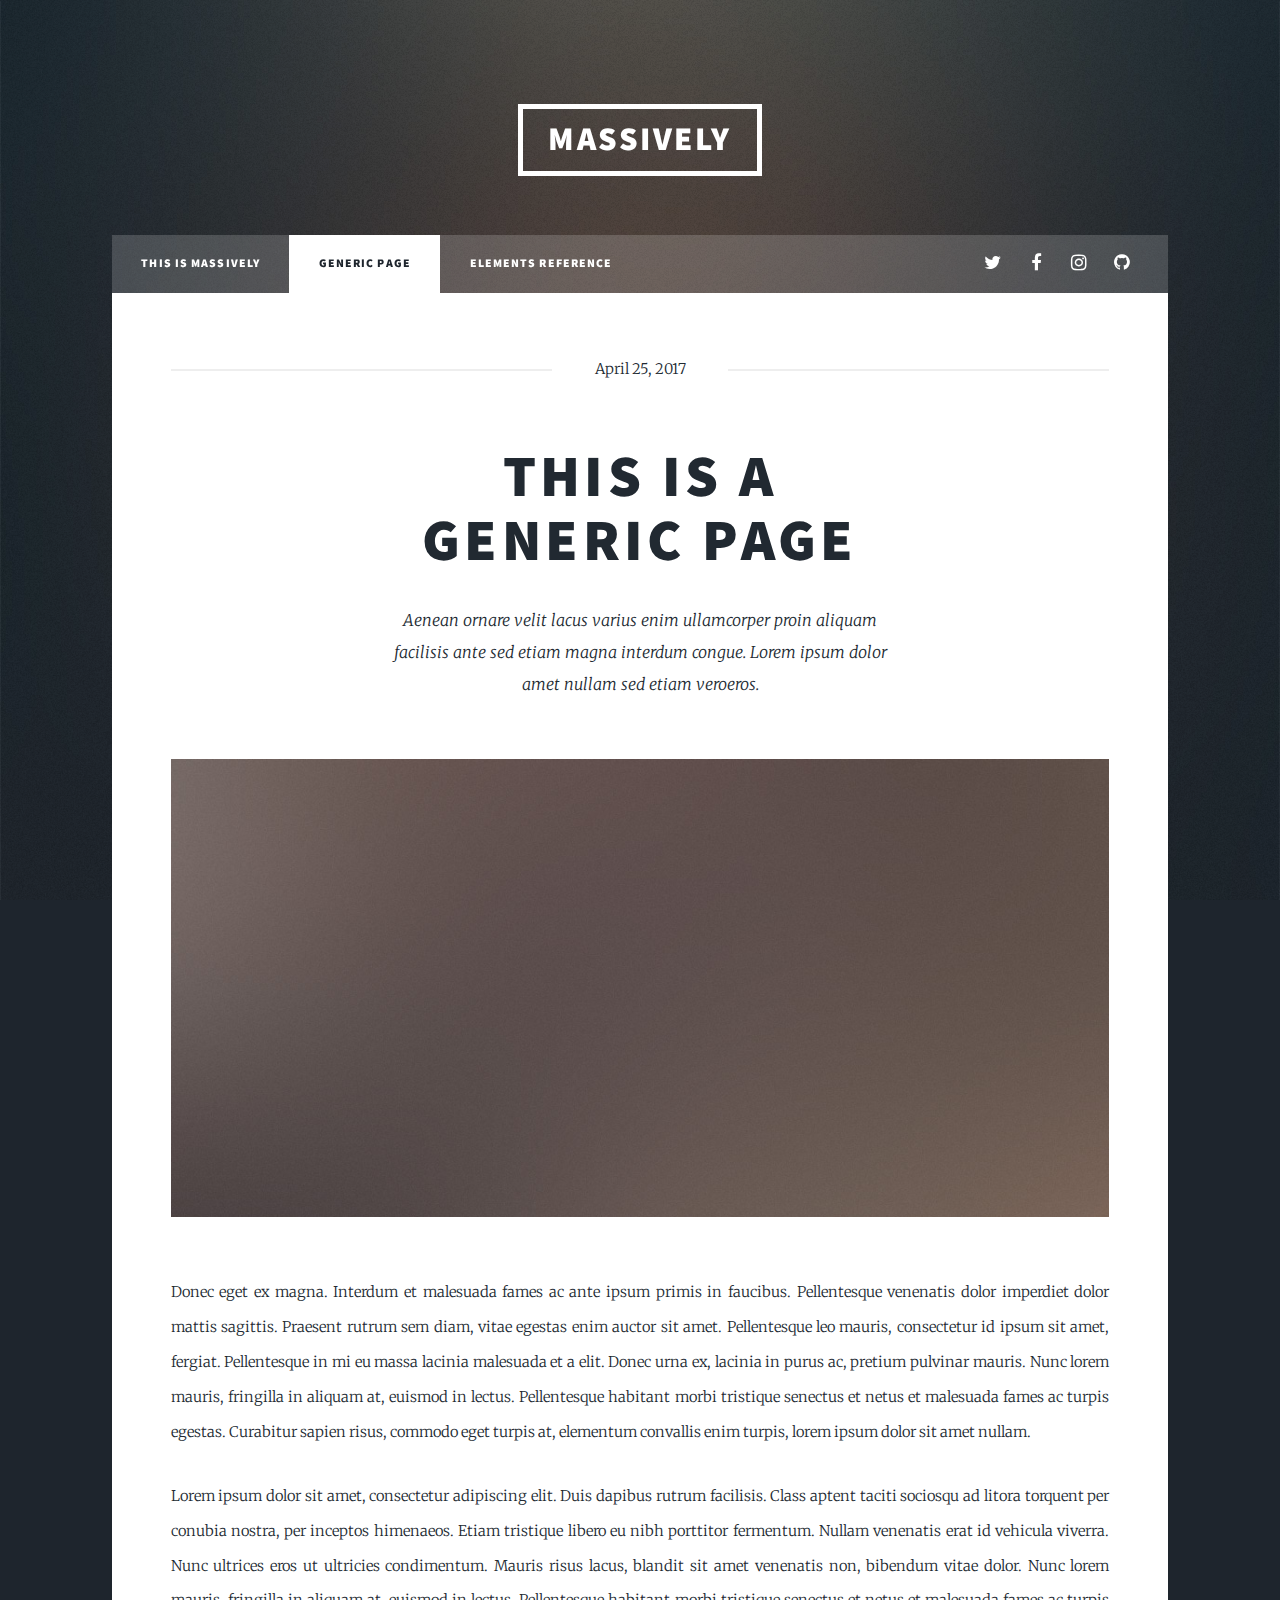
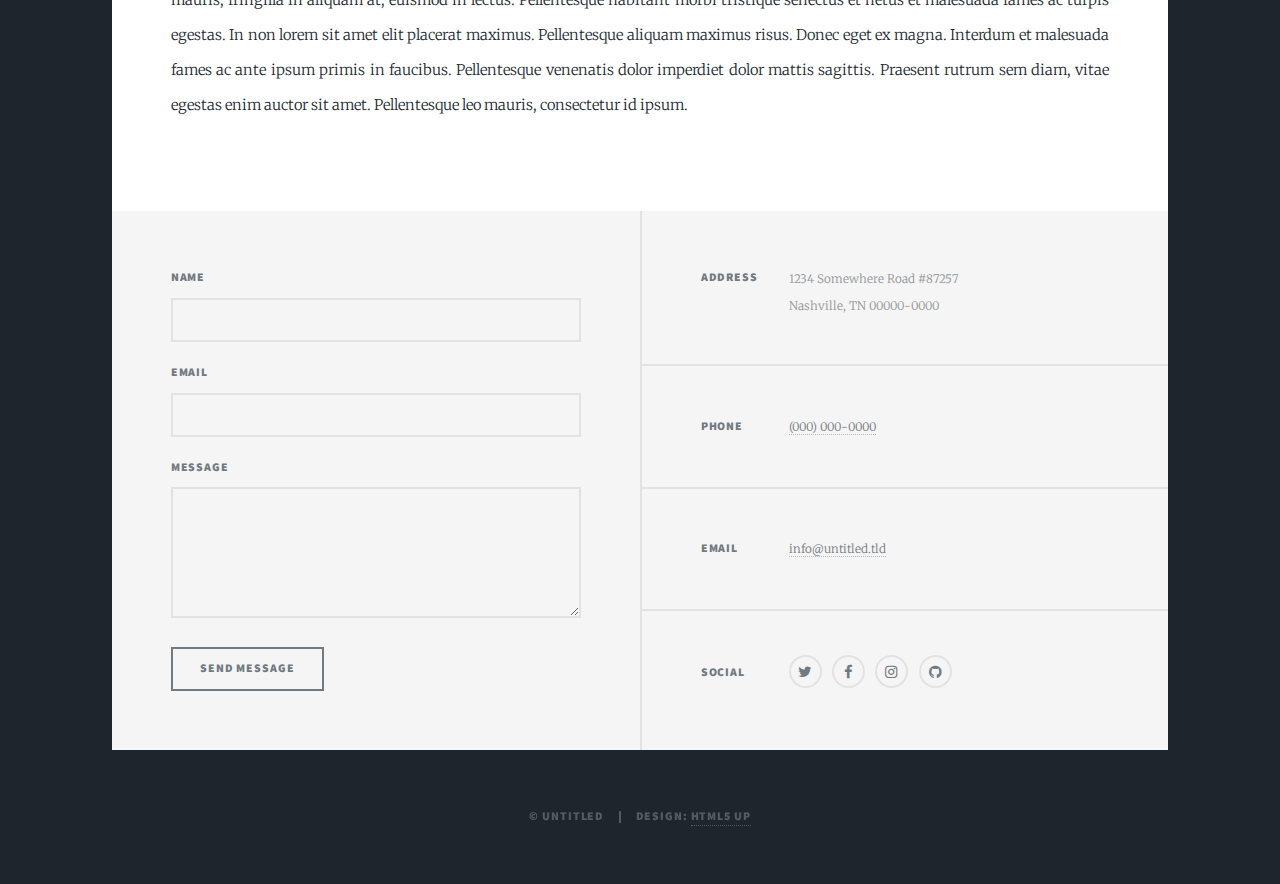
==== generic.html @ 77e79a59 "First download" ====
<!DOCTYPE HTML>
<!--
	Massively by HTML5 UP
	html5up.net | @ajlkn
	Free for personal and commercial use under the CCA 3.0 license (html5up.net/license)
-->
<html>
	<head>
		<title>Generic Page - Massively by HTML5 UP</title>
		<meta charset="utf-8" />
		<meta name="viewport" content="width=device-width, initial-scale=1, user-scalable=no" />
		<link rel="stylesheet" href="assets/css/main.css" />
		<noscript><link rel="stylesheet" href="assets/css/noscript.css" /></noscript>
	</head>
	<body class="is-preload">

		<!-- Wrapper -->
			<div id="wrapper">

				<!-- Header -->
					<header id="header">
						<a href="index.html" class="logo">Massively</a>
					</header>

				<!-- Nav -->
					<nav id="nav">
						<ul class="links">
							<li><a href="index.html">This is Massively</a></li>
							<li class="active"><a href="generic.html">Generic Page</a></li>
							<li><a href="elements.html">Elements Reference</a></li>
						</ul>
						<ul class="icons">
							<li><a href="#" class="icon fa-twitter"><span class="label">Twitter</span></a></li>
							<li><a href="#" class="icon fa-facebook"><span class="label">Facebook</span></a></li>
							<li><a href="#" class="icon fa-instagram"><span class="label">Instagram</span></a></li>
							<li><a href="#" class="icon fa-github"><span class="label">GitHub</span></a></li>
						</ul>
					</nav>

				<!-- Main -->
					<div id="main">

						<!-- Post -->
							<section class="post">
								<header class="major">
									<span class="date">April 25, 2017</span>
									<h1>This is a<br />
									Generic Page</h1>
									<p>Aenean ornare velit lacus varius enim ullamcorper proin aliquam<br />
									facilisis ante sed etiam magna interdum congue. Lorem ipsum dolor<br />
									amet nullam sed etiam veroeros.</p>
								</header>
								<div class="image main"><img src="images/pic01.jpg" alt="" /></div>
								<p>Donec eget ex magna. Interdum et malesuada fames ac ante ipsum primis in faucibus. Pellentesque venenatis dolor imperdiet dolor mattis sagittis. Praesent rutrum sem diam, vitae egestas enim auctor sit amet. Pellentesque leo mauris, consectetur id ipsum sit amet, fergiat. Pellentesque in mi eu massa lacinia malesuada et a elit. Donec urna ex, lacinia in purus ac, pretium pulvinar mauris. Nunc lorem mauris, fringilla in aliquam at, euismod in lectus. Pellentesque habitant morbi tristique senectus et netus et malesuada fames ac turpis egestas. Curabitur sapien risus, commodo eget turpis at, elementum convallis enim turpis, lorem ipsum dolor sit amet nullam.</p>
								<p>Lorem ipsum dolor sit amet, consectetur adipiscing elit. Duis dapibus rutrum facilisis. Class aptent taciti sociosqu ad litora torquent per conubia nostra, per inceptos himenaeos. Etiam tristique libero eu nibh porttitor fermentum. Nullam venenatis erat id vehicula viverra. Nunc ultrices eros ut ultricies condimentum. Mauris risus lacus, blandit sit amet venenatis non, bibendum vitae dolor. Nunc lorem mauris, fringilla in aliquam at, euismod in lectus. Pellentesque habitant morbi tristique senectus et netus et malesuada fames ac turpis egestas. In non lorem sit amet elit placerat maximus. Pellentesque aliquam maximus risus. Donec eget ex magna. Interdum et malesuada fames ac ante ipsum primis in faucibus. Pellentesque venenatis dolor imperdiet dolor mattis sagittis. Praesent rutrum sem diam, vitae egestas enim auctor sit amet. Pellentesque leo mauris, consectetur id ipsum.</p>
							</section>

					</div>

				<!-- Footer -->
					<footer id="footer">
						<section>
							<form method="post" action="#">
								<div class="fields">
									<div class="field">
										<label for="name">Name</label>
										<input type="text" name="name" id="name" />
									</div>
									<div class="field">
										<label for="email">Email</label>
										<input type="text" name="email" id="email" />
									</div>
									<div class="field">
										<label for="message">Message</label>
										<textarea name="message" id="message" rows="3"></textarea>
									</div>
								</div>
								<ul class="actions">
									<li><input type="submit" value="Send Message" /></li>
								</ul>
							</form>
						</section>
						<section class="split contact">
							<section class="alt">
								<h3>Address</h3>
								<p>1234 Somewhere Road #87257<br />
								Nashville, TN 00000-0000</p>
							</section>
							<section>
								<h3>Phone</h3>
								<p><a href="#">(000) 000-0000</a></p>
							</section>
							<section>
								<h3>Email</h3>
								<p><a href="#">info@untitled.tld</a></p>
							</section>
							<section>
								<h3>Social</h3>
								<ul class="icons alt">
									<li><a href="#" class="icon alt fa-twitter"><span class="label">Twitter</span></a></li>
									<li><a href="#" class="icon alt fa-facebook"><span class="label">Facebook</span></a></li>
									<li><a href="#" class="icon alt fa-instagram"><span class="label">Instagram</span></a></li>
									<li><a href="#" class="icon alt fa-github"><span class="label">GitHub</span></a></li>
								</ul>
							</section>
						</section>
					</footer>

				<!-- Copyright -->
					<div id="copyright">
						<ul><li>&copy; Untitled</li><li>Design: <a href="https://html5up.net">HTML5 UP</a></li></ul>
					</div>

			</div>

		<!-- Scripts -->
			<script src="assets/js/jquery.min.js"></script>
			<script src="assets/js/jquery.scrollex.min.js"></script>
			<script src="assets/js/jquery.scrolly.min.js"></script>
			<script src="assets/js/browser.min.js"></script>
			<script src="assets/js/breakpoints.min.js"></script>
			<script src="assets/js/util.js"></script>
			<script src="assets/js/main.js"></script>

	</body>
</html>
---- assets/css/main.css ----
@import url(font-awesome.min.css);
@import url("https://fonts.googleapis.com/css?family=Merriweather:300,700,300italic,700italic|Source+Sans+Pro:900");

/*
	Massively by HTML5 UP
	html5up.net | @ajlkn
	Free for personal and commercial use under the CCA 3.0 license (html5up.net/license)
*/

html, body, div, span, applet, object,
iframe, h1, h2, h3, h4, h5, h6, p, blockquote,
pre, a, abbr, acronym, address, big, cite,
code, del, dfn, em, img, ins, kbd, q, s, samp,
small, strike, strong, sub, sup, tt, var, b,
u, i, center, dl, dt, dd, ol, ul, li, fieldset,
form, label, legend, table, caption, tbody,
tfoot, thead, tr, th, td, article, aside,
canvas, details, embed, figure, figcaption,
footer, header, hgroup, menu, nav, output, ruby,
section, summary, time, mark, audio, video {
	margin: 0;
	padding: 0;
	border: 0;
	font-size: 100%;
	font: inherit;
	vertical-align: baseline;}

article, aside, details, figcaption, figure,
footer, header, hgroup, menu, nav, section {
	display: block;}

body {
	line-height: 1;
}

ol, ul {
	list-style: none;
}

blockquote, q {
	quotes: none;
}

	blockquote:before, blockquote:after, q:before, q:after {
		content: '';
		content: none;
	}

table {
	border-collapse: collapse;
	border-spacing: 0;
}

body {
	-webkit-text-size-adjust: none;
}

mark {
	background-color: transparent;
	color: inherit;
}

input::-moz-focus-inner {
	border: 0;
	padding: 0;
}

input, select, textarea {
	-moz-appearance: none;
	-webkit-appearance: none;
	-ms-appearance: none;
	appearance: none;
}

/* Basic */

	@-ms-viewport {
		width: device-width;
	}

	body {
		-ms-overflow-style: scrollbar;
	}

	@media screen and (max-width: 480px) {

		html, body {
			min-width: 320px;
		}

	}

	html {
		box-sizing: border-box;
	}

	*, *:before, *:after {
		box-sizing: inherit;
	}

	body {
		background-color: #1e252d;
	}

		body.is-preload *, body.is-preload *:before, body.is-preload *:after {
			-moz-animation: none !important;
			-webkit-animation: none !important;
			-ms-animation: none !important;
			animation: none !important;
			-moz-transition: none !important;
			-webkit-transition: none !important;
			-ms-transition: none !important;
			transition: none !important;
		}

/* Type */

	html {
		font-size: 16pt;
	}

		@media screen and (max-width: 1680px) {

			html {
				font-size: 12pt;
			}

		}

		@media screen and (max-width: 1280px) {

			html {
				font-size: 11pt;
			}

		}

		@media screen and (max-width: 360px) {

			html {
				font-size: 10pt;
			}

		}

	body {
		color: #212931;
	}

	body, input, select, textarea {
		font-family: "Merriweather", Georgia, serif;
		font-weight: 300;
		font-size: 1rem;
		line-height: 2.375;
	}

	a {
		-moz-transition: color 0.2s ease-in-out, background-color 0.2s ease-in-out, border-color 0.2s ease-in-out, box-shadow 0.2s ease-in-out;
		-webkit-transition: color 0.2s ease-in-out, background-color 0.2s ease-in-out, border-color 0.2s ease-in-out, box-shadow 0.2s ease-in-out;
		-ms-transition: color 0.2s ease-in-out, background-color 0.2s ease-in-out, border-color 0.2s ease-in-out, box-shadow 0.2s ease-in-out;
		transition: color 0.2s ease-in-out, background-color 0.2s ease-in-out, border-color 0.2s ease-in-out, box-shadow 0.2s ease-in-out;
		border-bottom: dotted 1px;
		text-decoration: none;
	}

		a:hover {
			border-bottom-color: transparent;
		}

	strong, b {
		font-weight: 600;
	}

	em, i {
		font-style: italic;
	}

	p {
		text-align: justify;
		margin: 0 0 2rem 0;
	}

	h1, h2, h3, h4, h5, h6 {
		font-family: "Source Sans Pro", Helvetica, sans-serif;
		font-weight: 900;
		line-height: 1.5;
		letter-spacing: 0.075em;
		text-transform: uppercase;
		margin: 0 0 1rem 0;
	}

		h1 a, h2 a, h3 a, h4 a, h5 a, h6 a {
			border-bottom: 0;
			color: inherit;
			text-decoration: none;
		}

	h1 {
		font-size: 4rem;
		line-height: 1.1;
		margin: 0 0 2rem 0;
	}

	h2 {
		font-size: 1.75rem;
		line-height: 1.3;
		margin: 0 0 1.5rem 0;
	}

	h3 {
		font-size: 1.25rem;
		margin: 0 0 1.5rem 0;
	}

	h4 {
		font-size: 1rem;
	}

	h5 {
		font-size: 0.9rem;
	}

	h6 {
		font-size: 0.8rem;
	}

	sub {
		font-size: 0.8rem;
		position: relative;
		top: 0.5rem;
	}

	sup {
		font-size: 0.8rem;
		position: relative;
		top: -0.5rem;
	}

	blockquote {
		border-left: solid 4px;
		font-style: italic;
		margin: 0 0 2rem 0;
		padding: 0.5rem 0 0.5rem 2rem;
	}

	code {
		border: solid 2px;
		font-family: "Courier New", monospace;
		font-size: 0.9rem;
		margin: 0 0.25rem;
		padding: 0.25rem 0.65rem;
	}

	pre {
		-webkit-overflow-scrolling: touch;
		font-family: "Courier New", monospace;
		font-size: 0.9rem;
		margin: 0 0 2rem 0;
	}

		pre code {
			display: block;
			line-height: 1.75;
			padding: 1rem 1.5rem;
			overflow-x: auto;
		}

	hr {
		border: 0;
		border-bottom: solid 2px;
		margin: 3rem 0;
	}

		hr.major {
			margin: 5rem 0;
		}

	.align-left {
		text-align: left;
	}

	.align-center {
		text-align: center;
	}

	.align-right {
		text-align: right;
	}

	input, select, textarea {
		color: #212931;
	}

	a {
		color: #212931;
		border-bottom-color: rgba(33, 41, 49, 0.5);
	}

		a:hover {
			border-bottom-color: transparent;
			color: #18bfef !important;
		}

	strong, b {
		color: #212931;
	}

	h1, h2, h3, h4, h5, h6 {
		color: #212931;
	}

	blockquote {
		border-left-color: #eeeeee;
	}

	code {
		background: rgba(220, 220, 220, 0.25);
		border-color: #eeeeee;
	}

	hr {
		border-bottom-color: #eeeeee;
	}

/* Row */

	.row {
		display: flex;
		flex-wrap: wrap;
		box-sizing: border-box;
		align-items: stretch;
	}

		.row > * {
			box-sizing: border-box;
		}

		.row.gtr-uniform > * > :last-child {
			margin-bottom: 0;
		}

		.row.aln-left {
			justify-content: flex-start;
		}

		.row.aln-center {
			justify-content: center;
		}

		.row.aln-right {
			justify-content: flex-end;
		}

		.row.aln-top {
			align-items: flex-start;
		}

		.row.aln-middle {
			align-items: center;
		}

		.row.aln-bottom {
			align-items: flex-end;
		}

		.row > .imp {
			order: -1;
		}

		.row > .col-1 {
			width: 8.3333333333%;
		}

		.row > .off-1 {
			margin-left: 8.3333333333%;
		}

		.row > .col-2 {
			width: 16.6666666667%;
		}

		.row > .off-2 {
			margin-left: 16.6666666667%;
		}

		.row > .col-3 {
			width: 25%;
		}

		.row > .off-3 {
			margin-left: 25%;
		}

		.row > .col-4 {
			width: 33.3333333333%;
		}

		.row > .off-4 {
			margin-left: 33.3333333333%;
		}

		.row > .col-5 {
			width: 41.6666666667%;
		}

		.row > .off-5 {
			margin-left: 41.6666666667%;
		}

		.row > .col-6 {
			width: 50%;
		}

		.row > .off-6 {
			margin-left: 50%;
		}

		.row > .col-7 {
			width: 58.3333333333%;
		}

		.row > .off-7 {
			margin-left: 58.3333333333%;
		}

		.row > .col-8 {
			width: 66.6666666667%;
		}

		.row > .off-8 {
			margin-left: 66.6666666667%;
		}

		.row > .col-9 {
			width: 75%;
		}

		.row > .off-9 {
			margin-left: 75%;
		}

		.row > .col-10 {
			width: 83.3333333333%;
		}

		.row > .off-10 {
			margin-left: 83.3333333333%;
		}

		.row > .col-11 {
			width: 91.6666666667%;
		}

		.row > .off-11 {
			margin-left: 91.6666666667%;
		}

		.row > .col-12 {
			width: 100%;
		}

		.row > .off-12 {
			margin-left: 100%;
		}

		.row.gtr-0 {
			margin-top: 0;
			margin-left: 0rem;
		}

			.row.gtr-0 > * {
				padding: 0 0 0 0rem;
			}

			.row.gtr-0.gtr-uniform {
				margin-top: 0rem;
			}

				.row.gtr-0.gtr-uniform > * {
					padding-top: 0rem;
				}

		.row.gtr-25 {
			margin-top: 0;
			margin-left: -0.375rem;
		}

			.row.gtr-25 > * {
				padding: 0 0 0 0.375rem;
			}

			.row.gtr-25.gtr-uniform {
				margin-top: -0.375rem;
			}

				.row.gtr-25.gtr-uniform > * {
					padding-top: 0.375rem;
				}

		.row.gtr-50 {
			margin-top: 0;
			margin-left: -0.75rem;
		}

			.row.gtr-50 > * {
				padding: 0 0 0 0.75rem;
			}

			.row.gtr-50.gtr-uniform {
				margin-top: -0.75rem;
			}

				.row.gtr-50.gtr-uniform > * {
					padding-top: 0.75rem;
				}

		.row {
			margin-top: 0;
			margin-left: -1.5rem;
		}

			.row > * {
				padding: 0 0 0 1.5rem;
			}

			.row.gtr-uniform {
				margin-top: -1.5rem;
			}

				.row.gtr-uniform > * {
					padding-top: 1.5rem;
				}

		.row.gtr-150 {
			margin-top: 0;
			margin-left: -2.25rem;
		}

			.row.gtr-150 > * {
				padding: 0 0 0 2.25rem;
			}

			.row.gtr-150.gtr-uniform {
				margin-top: -2.25rem;
			}

				.row.gtr-150.gtr-uniform > * {
					padding-top: 2.25rem;
				}

		.row.gtr-200 {
			margin-top: 0;
			margin-left: -3rem;
		}

			.row.gtr-200 > * {
				padding: 0 0 0 3rem;
			}

			.row.gtr-200.gtr-uniform {
				margin-top: -3rem;
			}

				.row.gtr-200.gtr-uniform > * {
					padding-top: 3rem;
				}

		@media screen and (max-width: 1680px) {

			.row {
				display: flex;
				flex-wrap: wrap;
				box-sizing: border-box;
				align-items: stretch;
			}

				.row > * {
					box-sizing: border-box;
				}

				.row.gtr-uniform > * > :last-child {
					margin-bottom: 0;
				}

				.row.aln-left {
					justify-content: flex-start;
				}

				.row.aln-center {
					justify-content: center;
				}

				.row.aln-right {
					justify-content: flex-end;
				}

				.row.aln-top {
					align-items: flex-start;
				}

				.row.aln-middle {
					align-items: center;
				}

				.row.aln-bottom {
					align-items: flex-end;
				}

				.row > .imp-xlarge {
					order: -1;
				}

				.row > .col-1-xlarge {
					width: 8.3333333333%;
				}

				.row > .off-1-xlarge {
					margin-left: 8.3333333333%;
				}

				.row > .col-2-xlarge {
					width: 16.6666666667%;
				}

				.row > .off-2-xlarge {
					margin-left: 16.6666666667%;
				}

				.row > .col-3-xlarge {
					width: 25%;
				}

				.row > .off-3-xlarge {
					margin-left: 25%;
				}

				.row > .col-4-xlarge {
					width: 33.3333333333%;
				}

				.row > .off-4-xlarge {
					margin-left: 33.3333333333%;
				}

				.row > .col-5-xlarge {
					width: 41.6666666667%;
				}

				.row > .off-5-xlarge {
					margin-left: 41.6666666667%;
				}

				.row > .col-6-xlarge {
					width: 50%;
				}

				.row > .off-6-xlarge {
					margin-left: 50%;
				}

				.row > .col-7-xlarge {
					width: 58.3333333333%;
				}

				.row > .off-7-xlarge {
					margin-left: 58.3333333333%;
				}

				.row > .col-8-xlarge {
					width: 66.6666666667%;
				}

				.row > .off-8-xlarge {
					margin-left: 66.6666666667%;
				}

				.row > .col-9-xlarge {
					width: 75%;
				}

				.row > .off-9-xlarge {
					margin-left: 75%;
				}

				.row > .col-10-xlarge {
					width: 83.3333333333%;
				}

				.row > .off-10-xlarge {
					margin-left: 83.3333333333%;
				}

				.row > .col-11-xlarge {
					width: 91.6666666667%;
				}

				.row > .off-11-xlarge {
					margin-left: 91.6666666667%;
				}

				.row > .col-12-xlarge {
					width: 100%;
				}

				.row > .off-12-xlarge {
					margin-left: 100%;
				}

				.row.gtr-0 {
					margin-top: 0;
					margin-left: 0rem;
				}

					.row.gtr-0 > * {
						padding: 0 0 0 0rem;
					}

					.row.gtr-0.gtr-uniform {
						margin-top: 0rem;
					}

						.row.gtr-0.gtr-uniform > * {
							padding-top: 0rem;
						}

				.row.gtr-25 {
					margin-top: 0;
					margin-left: -0.375rem;
				}

					.row.gtr-25 > * {
						padding: 0 0 0 0.375rem;
					}

					.row.gtr-25.gtr-uniform {
						margin-top: -0.375rem;
					}

						.row.gtr-25.gtr-uniform > * {
							padding-top: 0.375rem;
						}

				.row.gtr-50 {
					margin-top: 0;
					margin-left: -0.75rem;
				}

					.row.gtr-50 > * {
						padding: 0 0 0 0.75rem;
					}

					.row.gtr-50.gtr-uniform {
						margin-top: -0.75rem;
					}

						.row.gtr-50.gtr-uniform > * {
							padding-top: 0.75rem;
						}

				.row {
					margin-top: 0;
					margin-left: -1.5rem;
				}

					.row > * {
						padding: 0 0 0 1.5rem;
					}

					.row.gtr-uniform {
						margin-top: -1.5rem;
					}

						.row.gtr-uniform > * {
							padding-top: 1.5rem;
						}

				.row.gtr-150 {
					margin-top: 0;
					margin-left: -2.25rem;
				}

					.row.gtr-150 > * {
						padding: 0 0 0 2.25rem;
					}

					.row.gtr-150.gtr-uniform {
						margin-top: -2.25rem;
					}

						.row.gtr-150.gtr-uniform > * {
							padding-top: 2.25rem;
						}

				.row.gtr-200 {
					margin-top: 0;
					margin-left: -3rem;
				}

					.row.gtr-200 > * {
						padding: 0 0 0 3rem;
					}

					.row.gtr-200.gtr-uniform {
						margin-top: -3rem;
					}

						.row.gtr-200.gtr-uniform > * {
							padding-top: 3rem;
						}

		}

		@media screen and (max-width: 1280px) {

			.row {
				display: flex;
				flex-wrap: wrap;
				box-sizing: border-box;
				align-items: stretch;
			}

				.row > * {
					box-sizing: border-box;
				}

				.row.gtr-uniform > * > :last-child {
					margin-bottom: 0;
				}

				.row.aln-left {
					justify-content: flex-start;
				}

				.row.aln-center {
					justify-content: center;
				}

				.row.aln-right {
					justify-content: flex-end;
				}

				.row.aln-top {
					align-items: flex-start;
				}

				.row.aln-middle {
					align-items: center;
				}

				.row.aln-bottom {
					align-items: flex-end;
				}

				.row > .imp-large {
					order: -1;
				}

				.row > .col-1-large {
					width: 8.3333333333%;
				}

				.row > .off-1-large {
					margin-left: 8.3333333333%;
				}

				.row > .col-2-large {
					width: 16.6666666667%;
				}

				.row > .off-2-large {
					margin-left: 16.6666666667%;
				}

				.row > .col-3-large {
					width: 25%;
				}

				.row > .off-3-large {
					margin-left: 25%;
				}

				.row > .col-4-large {
					width: 33.3333333333%;
				}

				.row > .off-4-large {
					margin-left: 33.3333333333%;
				}

				.row > .col-5-large {
					width: 41.6666666667%;
				}

				.row > .off-5-large {
					margin-left: 41.6666666667%;
				}

				.row > .col-6-large {
					width: 50%;
				}

				.row > .off-6-large {
					margin-left: 50%;
				}

				.row > .col-7-large {
					width: 58.3333333333%;
				}

				.row > .off-7-large {
					margin-left: 58.3333333333%;
				}

				.row > .col-8-large {
					width: 66.6666666667%;
				}

				.row > .off-8-large {
					margin-left: 66.6666666667%;
				}

				.row > .col-9-large {
					width: 75%;
				}

				.row > .off-9-large {
					margin-left: 75%;
				}

				.row > .col-10-large {
					width: 83.3333333333%;
				}

				.row > .off-10-large {
					margin-left: 83.3333333333%;
				}

				.row > .col-11-large {
					width: 91.6666666667%;
				}

				.row > .off-11-large {
					margin-left: 91.6666666667%;
				}

				.row > .col-12-large {
					width: 100%;
				}

				.row > .off-12-large {
					margin-left: 100%;
				}

				.row.gtr-0 {
					margin-top: 0;
					margin-left: 0rem;
				}

					.row.gtr-0 > * {
						padding: 0 0 0 0rem;
					}

					.row.gtr-0.gtr-uniform {
						margin-top: 0rem;
					}

						.row.gtr-0.gtr-uniform > * {
							padding-top: 0rem;
						}

				.row.gtr-25 {
					margin-top: 0;
					margin-left: -0.375rem;
				}

					.row.gtr-25 > * {
						padding: 0 0 0 0.375rem;
					}

					.row.gtr-25.gtr-uniform {
						margin-top: -0.375rem;
					}

						.row.gtr-25.gtr-uniform > * {
							padding-top: 0.375rem;
						}

				.row.gtr-50 {
					margin-top: 0;
					margin-left: -0.75rem;
				}

					.row.gtr-50 > * {
						padding: 0 0 0 0.75rem;
					}

					.row.gtr-50.gtr-uniform {
						margin-top: -0.75rem;
					}

						.row.gtr-50.gtr-uniform > * {
							padding-top: 0.75rem;
						}

				.row {
					margin-top: 0;
					margin-left: -1.5rem;
				}

					.row > * {
						padding: 0 0 0 1.5rem;
					}

					.row.gtr-uniform {
						margin-top: -1.5rem;
					}

						.row.gtr-uniform > * {
							padding-top: 1.5rem;
						}

				.row.gtr-150 {
					margin-top: 0;
					margin-left: -2.25rem;
				}

					.row.gtr-150 > * {
						padding: 0 0 0 2.25rem;
					}

					.row.gtr-150.gtr-uniform {
						margin-top: -2.25rem;
					}

						.row.gtr-150.gtr-uniform > * {
							padding-top: 2.25rem;
						}

				.row.gtr-200 {
					margin-top: 0;
					margin-left: -3rem;
				}

					.row.gtr-200 > * {
						padding: 0 0 0 3rem;
					}

					.row.gtr-200.gtr-uniform {
						margin-top: -3rem;
					}

						.row.gtr-200.gtr-uniform > * {
							padding-top: 3rem;
						}

		}

		@media screen and (max-width: 980px) {

			.row {
				display: flex;
				flex-wrap: wrap;
				box-sizing: border-box;
				align-items: stretch;
			}

				.row > * {
					box-sizing: border-box;
				}

				.row.gtr-uniform > * > :last-child {
					margin-bottom: 0;
				}

				.row.aln-left {
					justify-content: flex-start;
				}

				.row.aln-center {
					justify-content: center;
				}

				.row.aln-right {
					justify-content: flex-end;
				}

				.row.aln-top {
					align-items: flex-start;
				}

				.row.aln-middle {
					align-items: center;
				}

				.row.aln-bottom {
					align-items: flex-end;
				}

				.row > .imp-medium {
					order: -1;
				}

				.row > .col-1-medium {
					width: 8.3333333333%;
				}

				.row > .off-1-medium {
					margin-left: 8.3333333333%;
				}

				.row > .col-2-medium {
					width: 16.6666666667%;
				}

				.row > .off-2-medium {
					margin-left: 16.6666666667%;
				}

				.row > .col-3-medium {
					width: 25%;
				}

				.row > .off-3-medium {
					margin-left: 25%;
				}

				.row > .col-4-medium {
					width: 33.3333333333%;
				}

				.row > .off-4-medium {
					margin-left: 33.3333333333%;
				}

				.row > .col-5-medium {
					width: 41.6666666667%;
				}

				.row > .off-5-medium {
					margin-left: 41.6666666667%;
				}

				.row > .col-6-medium {
					width: 50%;
				}

				.row > .off-6-medium {
					margin-left: 50%;
				}

				.row > .col-7-medium {
					width: 58.3333333333%;
				}

				.row > .off-7-medium {
					margin-left: 58.3333333333%;
				}

				.row > .col-8-medium {
					width: 66.6666666667%;
				}

				.row > .off-8-medium {
					margin-left: 66.6666666667%;
				}

				.row > .col-9-medium {
					width: 75%;
				}

				.row > .off-9-medium {
					margin-left: 75%;
				}

				.row > .col-10-medium {
					width: 83.3333333333%;
				}

				.row > .off-10-medium {
					margin-left: 83.3333333333%;
				}

				.row > .col-11-medium {
					width: 91.6666666667%;
				}

				.row > .off-11-medium {
					margin-left: 91.6666666667%;
				}

				.row > .col-12-medium {
					width: 100%;
				}

				.row > .off-12-medium {
					margin-left: 100%;
				}

				.row.gtr-0 {
					margin-top: 0;
					margin-left: 0rem;
				}

					.row.gtr-0 > * {
						padding: 0 0 0 0rem;
					}

					.row.gtr-0.gtr-uniform {
						margin-top: 0rem;
					}

						.row.gtr-0.gtr-uniform > * {
							padding-top: 0rem;
						}

				.row.gtr-25 {
					margin-top: 0;
					margin-left: -0.375rem;
				}

					.row.gtr-25 > * {
						padding: 0 0 0 0.375rem;
					}

					.row.gtr-25.gtr-uniform {
						margin-top: -0.375rem;
					}

						.row.gtr-25.gtr-uniform > * {
							padding-top: 0.375rem;
						}

				.row.gtr-50 {
					margin-top: 0;
					margin-left: -0.75rem;
				}

					.row.gtr-50 > * {
						padding: 0 0 0 0.75rem;
					}

					.row.gtr-50.gtr-uniform {
						margin-top: -0.75rem;
					}

						.row.gtr-50.gtr-uniform > * {
							padding-top: 0.75rem;
						}

				.row {
					margin-top: 0;
					margin-left: -1.5rem;
				}

					.row > * {
						padding: 0 0 0 1.5rem;
					}

					.row.gtr-uniform {
						margin-top: -1.5rem;
					}

						.row.gtr-uniform > * {
							padding-top: 1.5rem;
						}

				.row.gtr-150 {
					margin-top: 0;
					margin-left: -2.25rem;
				}

					.row.gtr-150 > * {
						padding: 0 0 0 2.25rem;
					}

					.row.gtr-150.gtr-uniform {
						margin-top: -2.25rem;
					}

						.row.gtr-150.gtr-uniform > * {
							padding-top: 2.25rem;
						}

				.row.gtr-200 {
					margin-top: 0;
					margin-left: -3rem;
				}

					.row.gtr-200 > * {
						padding: 0 0 0 3rem;
					}

					.row.gtr-200.gtr-uniform {
						margin-top: -3rem;
					}

						.row.gtr-200.gtr-uniform > * {
							padding-top: 3rem;
						}

		}

		@media screen and (max-width: 736px) {

			.row {
				display: flex;
				flex-wrap: wrap;
				box-sizing: border-box;
				align-items: stretch;
			}

				.row > * {
					box-sizing: border-box;
				}

				.row.gtr-uniform > * > :last-child {
					margin-bottom: 0;
				}

				.row.aln-left {
					justify-content: flex-start;
				}

				.row.aln-center {
					justify-content: center;
				}

				.row.aln-right {
					justify-content: flex-end;
				}

				.row.aln-top {
					align-items: flex-start;
				}

				.row.aln-middle {
					align-items: center;
				}

				.row.aln-bottom {
					align-items: flex-end;
				}

				.row > .imp-small {
					order: -1;
				}

				.row > .col-1-small {
					width: 8.3333333333%;
				}

				.row > .off-1-small {
					margin-left: 8.3333333333%;
				}

				.row > .col-2-small {
					width: 16.6666666667%;
				}

				.row > .off-2-small {
					margin-left: 16.6666666667%;
				}

				.row > .col-3-small {
					width: 25%;
				}

				.row > .off-3-small {
					margin-left: 25%;
				}

				.row > .col-4-small {
					width: 33.3333333333%;
				}

				.row > .off-4-small {
					margin-left: 33.3333333333%;
				}

				.row > .col-5-small {
					width: 41.6666666667%;
				}

				.row > .off-5-small {
					margin-left: 41.6666666667%;
				}

				.row > .col-6-small {
					width: 50%;
				}

				.row > .off-6-small {
					margin-left: 50%;
				}

				.row > .col-7-small {
					width: 58.3333333333%;
				}

				.row > .off-7-small {
					margin-left: 58.3333333333%;
				}

				.row > .col-8-small {
					width: 66.6666666667%;
				}

				.row > .off-8-small {
					margin-left: 66.6666666667%;
				}

				.row > .col-9-small {
					width: 75%;
				}

				.row > .off-9-small {
					margin-left: 75%;
				}

				.row > .col-10-small {
					width: 83.3333333333%;
				}

				.row > .off-10-small {
					margin-left: 83.3333333333%;
				}

				.row > .col-11-small {
					width: 91.6666666667%;
				}

				.row > .off-11-small {
					margin-left: 91.6666666667%;
				}

				.row > .col-12-small {
					width: 100%;
				}

				.row > .off-12-small {
					margin-left: 100%;
				}

				.row.gtr-0 {
					margin-top: 0;
					margin-left: 0rem;
				}

					.row.gtr-0 > * {
						padding: 0 0 0 0rem;
					}

					.row.gtr-0.gtr-uniform {
						margin-top: 0rem;
					}

						.row.gtr-0.gtr-uniform > * {
							padding-top: 0rem;
						}

				.row.gtr-25 {
					margin-top: 0;
					margin-left: -0.375rem;
				}

					.row.gtr-25 > * {
						padding: 0 0 0 0.375rem;
					}

					.row.gtr-25.gtr-uniform {
						margin-top: -0.375rem;
					}

						.row.gtr-25.gtr-uniform > * {
							padding-top: 0.375rem;
						}

				.row.gtr-50 {
					margin-top: 0;
					margin-left: -0.75rem;
				}

					.row.gtr-50 > * {
						padding: 0 0 0 0.75rem;
					}

					.row.gtr-50.gtr-uniform {
						margin-top: -0.75rem;
					}

						.row.gtr-50.gtr-uniform > * {
							padding-top: 0.75rem;
						}

				.row {
					margin-top: 0;
					margin-left: -1.5rem;
				}

					.row > * {
						padding: 0 0 0 1.5rem;
					}

					.row.gtr-uniform {
						margin-top: -1.5rem;
					}

						.row.gtr-uniform > * {
							padding-top: 1.5rem;
						}

				.row.gtr-150 {
					margin-top: 0;
					margin-left: -2.25rem;
				}

					.row.gtr-150 > * {
						padding: 0 0 0 2.25rem;
					}

					.row.gtr-150.gtr-uniform {
						margin-top: -2.25rem;
					}

						.row.gtr-150.gtr-uniform > * {
							padding-top: 2.25rem;
						}

				.row.gtr-200 {
					margin-top: 0;
					margin-left: -3rem;
				}

					.row.gtr-200 > * {
						padding: 0 0 0 3rem;
					}

					.row.gtr-200.gtr-uniform {
						margin-top: -3rem;
					}

						.row.gtr-200.gtr-uniform > * {
							padding-top: 3rem;
						}

		}

		@media screen and (max-width: 480px) {

			.row {
				display: flex;
				flex-wrap: wrap;
				box-sizing: border-box;
				align-items: stretch;
			}

				.row > * {
					box-sizing: border-box;
				}

				.row.gtr-uniform > * > :last-child {
					margin-bottom: 0;
				}

				.row.aln-left {
					justify-content: flex-start;
				}

				.row.aln-center {
					justify-content: center;
				}

				.row.aln-right {
					justify-content: flex-end;
				}

				.row.aln-top {
					align-items: flex-start;
				}

				.row.aln-middle {
					align-items: center;
				}

				.row.aln-bottom {
					align-items: flex-end;
				}

				.row > .imp-xsmall {
					order: -1;
				}

				.row > .col-1-xsmall {
					width: 8.3333333333%;
				}

				.row > .off-1-xsmall {
					margin-left: 8.3333333333%;
				}

				.row > .col-2-xsmall {
					width: 16.6666666667%;
				}

				.row > .off-2-xsmall {
					margin-left: 16.6666666667%;
				}

				.row > .col-3-xsmall {
					width: 25%;
				}

				.row > .off-3-xsmall {
					margin-left: 25%;
				}

				.row > .col-4-xsmall {
					width: 33.3333333333%;
				}

				.row > .off-4-xsmall {
					margin-left: 33.3333333333%;
				}

				.row > .col-5-xsmall {
					width: 41.6666666667%;
				}

				.row > .off-5-xsmall {
					margin-left: 41.6666666667%;
				}

				.row > .col-6-xsmall {
					width: 50%;
				}

				.row > .off-6-xsmall {
					margin-left: 50%;
				}

				.row > .col-7-xsmall {
					width: 58.3333333333%;
				}

				.row > .off-7-xsmall {
					margin-left: 58.3333333333%;
				}

				.row > .col-8-xsmall {
					width: 66.6666666667%;
				}

				.row > .off-8-xsmall {
					margin-left: 66.6666666667%;
				}

				.row > .col-9-xsmall {
					width: 75%;
				}

				.row > .off-9-xsmall {
					margin-left: 75%;
				}

				.row > .col-10-xsmall {
					width: 83.3333333333%;
				}

				.row > .off-10-xsmall {
					margin-left: 83.3333333333%;
				}

				.row > .col-11-xsmall {
					width: 91.6666666667%;
				}

				.row > .off-11-xsmall {
					margin-left: 91.6666666667%;
				}

				.row > .col-12-xsmall {
					width: 100%;
				}

				.row > .off-12-xsmall {
					margin-left: 100%;
				}

				.row.gtr-0 {
					margin-top: 0;
					margin-left: 0rem;
				}

					.row.gtr-0 > * {
						padding: 0 0 0 0rem;
					}

					.row.gtr-0.gtr-uniform {
						margin-top: 0rem;
					}

						.row.gtr-0.gtr-uniform > * {
							padding-top: 0rem;
						}

				.row.gtr-25 {
					margin-top: 0;
					margin-left: -0.375rem;
				}

					.row.gtr-25 > * {
						padding: 0 0 0 0.375rem;
					}

					.row.gtr-25.gtr-uniform {
						margin-top: -0.375rem;
					}

						.row.gtr-25.gtr-uniform > * {
							padding-top: 0.375rem;
						}

				.row.gtr-50 {
					margin-top: 0;
					margin-left: -0.75rem;
				}

					.row.gtr-50 > * {
						padding: 0 0 0 0.75rem;
					}

					.row.gtr-50.gtr-uniform {
						margin-top: -0.75rem;
					}

						.row.gtr-50.gtr-uniform > * {
							padding-top: 0.75rem;
						}

				.row {
					margin-top: 0;
					margin-left: -1.5rem;
				}

					.row > * {
						padding: 0 0 0 1.5rem;
					}

					.row.gtr-uniform {
						margin-top: -1.5rem;
					}

						.row.gtr-uniform > * {
							padding-top: 1.5rem;
						}

				.row.gtr-150 {
					margin-top: 0;
					margin-left: -2.25rem;
				}

					.row.gtr-150 > * {
						padding: 0 0 0 2.25rem;
					}

					.row.gtr-150.gtr-uniform {
						margin-top: -2.25rem;
					}

						.row.gtr-150.gtr-uniform > * {
							padding-top: 2.25rem;
						}

				.row.gtr-200 {
					margin-top: 0;
					margin-left: -3rem;
				}

					.row.gtr-200 > * {
						padding: 0 0 0 3rem;
					}

					.row.gtr-200.gtr-uniform {
						margin-top: -3rem;
					}

						.row.gtr-200.gtr-uniform > * {
							padding-top: 3rem;
						}

		}

		@media screen and (max-width: 360px) {

			.row {
				display: flex;
				flex-wrap: wrap;
				box-sizing: border-box;
				align-items: stretch;
			}

				.row > * {
					box-sizing: border-box;
				}

				.row.gtr-uniform > * > :last-child {
					margin-bottom: 0;
				}

				.row.aln-left {
					justify-content: flex-start;
				}

				.row.aln-center {
					justify-content: center;
				}

				.row.aln-right {
					justify-content: flex-end;
				}

				.row.aln-top {
					align-items: flex-start;
				}

				.row.aln-middle {
					align-items: center;
				}

				.row.aln-bottom {
					align-items: flex-end;
				}

				.row > .imp-xxsmall {
					order: -1;
				}

				.row > .col-1-xxsmall {
					width: 8.3333333333%;
				}

				.row > .off-1-xxsmall {
					margin-left: 8.3333333333%;
				}

				.row > .col-2-xxsmall {
					width: 16.6666666667%;
				}

				.row > .off-2-xxsmall {
					margin-left: 16.6666666667%;
				}

				.row > .col-3-xxsmall {
					width: 25%;
				}

				.row > .off-3-xxsmall {
					margin-left: 25%;
				}

				.row > .col-4-xxsmall {
					width: 33.3333333333%;
				}

				.row > .off-4-xxsmall {
					margin-left: 33.3333333333%;
				}

				.row > .col-5-xxsmall {
					width: 41.6666666667%;
				}

				.row > .off-5-xxsmall {
					margin-left: 41.6666666667%;
				}

				.row > .col-6-xxsmall {
					width: 50%;
				}

				.row > .off-6-xxsmall {
					margin-left: 50%;
				}

				.row > .col-7-xxsmall {
					width: 58.3333333333%;
				}

				.row > .off-7-xxsmall {
					margin-left: 58.3333333333%;
				}

				.row > .col-8-xxsmall {
					width: 66.6666666667%;
				}

				.row > .off-8-xxsmall {
					margin-left: 66.6666666667%;
				}

				.row > .col-9-xxsmall {
					width: 75%;
				}

				.row > .off-9-xxsmall {
					margin-left: 75%;
				}

				.row > .col-10-xxsmall {
					width: 83.3333333333%;
				}

				.row > .off-10-xxsmall {
					margin-left: 83.3333333333%;
				}

				.row > .col-11-xxsmall {
					width: 91.6666666667%;
				}

				.row > .off-11-xxsmall {
					margin-left: 91.6666666667%;
				}

				.row > .col-12-xxsmall {
					width: 100%;
				}

				.row > .off-12-xxsmall {
					margin-left: 100%;
				}

				.row.gtr-0 {
					margin-top: 0;
					margin-left: 0rem;
				}

					.row.gtr-0 > * {
						padding: 0 0 0 0rem;
					}

					.row.gtr-0.gtr-uniform {
						margin-top: 0rem;
					}

						.row.gtr-0.gtr-uniform > * {
							padding-top: 0rem;
						}

				.row.gtr-25 {
					margin-top: 0;
					margin-left: -0.375rem;
				}

					.row.gtr-25 > * {
						padding: 0 0 0 0.375rem;
					}

					.row.gtr-25.gtr-uniform {
						margin-top: -0.375rem;
					}

						.row.gtr-25.gtr-uniform > * {
							padding-top: 0.375rem;
						}

				.row.gtr-50 {
					margin-top: 0;
					margin-left: -0.75rem;
				}

					.row.gtr-50 > * {
						padding: 0 0 0 0.75rem;
					}

					.row.gtr-50.gtr-uniform {
						margin-top: -0.75rem;
					}

						.row.gtr-50.gtr-uniform > * {
							padding-top: 0.75rem;
						}

				.row {
					margin-top: 0;
					margin-left: -1.5rem;
				}

					.row > * {
						padding: 0 0 0 1.5rem;
					}

					.row.gtr-uniform {
						margin-top: -1.5rem;
					}

						.row.gtr-uniform > * {
							padding-top: 1.5rem;
						}

				.row.gtr-150 {
					margin-top: 0;
					margin-left: -2.25rem;
				}

					.row.gtr-150 > * {
						padding: 0 0 0 2.25rem;
					}

					.row.gtr-150.gtr-uniform {
						margin-top: -2.25rem;
					}

						.row.gtr-150.gtr-uniform > * {
							padding-top: 2.25rem;
						}

				.row.gtr-200 {
					margin-top: 0;
					margin-left: -3rem;
				}

					.row.gtr-200 > * {
						padding: 0 0 0 3rem;
					}

					.row.gtr-200.gtr-uniform {
						margin-top: -3rem;
					}

						.row.gtr-200.gtr-uniform > * {
							padding-top: 3rem;
						}

		}

/* Box */

	.box {
		border: solid 2px;
		margin-bottom: 2rem;
		padding: 1.5rem;
	}

		.box > :last-child,
		.box > :last-child > :last-child,
		.box > :last-child > :last-child > :last-child {
			margin-bottom: 0;
		}

		.box.alt {
			border: 0;
			border-radius: 0;
			padding: 0;
		}

	.box {
		border-color: #eeeeee;
	}

/* Button */

	input[type="submit"],
	input[type="reset"],
	input[type="button"],
	button,
	.button {
		-moz-appearance: none;
		-webkit-appearance: none;
		-ms-appearance: none;
		appearance: none;
		-moz-transition: background-color 0.2s ease-in-out, box-shadow 0.2s ease-in-out, color 0.2s ease-in-out;
		-webkit-transition: background-color 0.2s ease-in-out, box-shadow 0.2s ease-in-out, color 0.2s ease-in-out;
		-ms-transition: background-color 0.2s ease-in-out, box-shadow 0.2s ease-in-out, color 0.2s ease-in-out;
		transition: background-color 0.2s ease-in-out, box-shadow 0.2s ease-in-out, color 0.2s ease-in-out;
		border: 0;
		border-radius: 0;
		cursor: pointer;
		display: inline-block;
		font-family: "Source Sans Pro", Helvetica, sans-serif;
		font-size: 0.8rem;
		font-weight: 900;
		letter-spacing: 0.075em;
		height: 3rem;
		line-height: 3rem;
		padding: 0 2rem;
		text-align: center;
		text-decoration: none;
		text-transform: uppercase;
		white-space: nowrap;
	}

		input[type="submit"].icon:before,
		input[type="reset"].icon:before,
		input[type="button"].icon:before,
		button.icon:before,
		.button.icon:before {
			margin-right: 0.5rem;
		}

		input[type="submit"].icon.solo,
		input[type="reset"].icon.solo,
		input[type="button"].icon.solo,
		button.icon.solo,
		.button.icon.solo {
			position: relative;
			width: 4rem;
			height: 4rem;
			line-height: 4rem;
			border-radius: 4rem;
			text-indent: 4rem;
			overflow: hidden;
			padding: 0;
			white-space: nowrap;
		}

			input[type="submit"].icon.solo:before,
			input[type="reset"].icon.solo:before,
			input[type="button"].icon.solo:before,
			button.icon.solo:before,
			.button.icon.solo:before {
				position: absolute;
				display: block;
				top: 0;
				left: 0;
				width: inherit;
				height: inherit;
				line-height: inherit;
				font-size: 1.25rem;
				margin-right: 0;
				text-align: center;
				text-indent: 0;
			}

		input[type="submit"].fit,
		input[type="reset"].fit,
		input[type="button"].fit,
		button.fit,
		.button.fit {
			width: 100%;
		}

		input[type="submit"].small,
		input[type="reset"].small,
		input[type="button"].small,
		button.small,
		.button.small {
			font-size: 0.7rem;
			height: 2.5rem;
			line-height: 2.5rem;
			padding: 0 1.5rem;
		}

		input[type="submit"].large,
		input[type="reset"].large,
		input[type="button"].large,
		button.large,
		.button.large {
			font-size: 0.9rem;
			height: 3.5rem;
			line-height: 3.5rem;
			padding: 0 2.75rem;
		}

		@media screen and (max-width: 980px) {

			input[type="submit"],
			input[type="reset"],
			input[type="button"],
			button,
			.button {
				font-size: 0.9rem;
				height: 3.25rem;
				line-height: 3.25rem;
			}

				input[type="submit"].large,
				input[type="reset"].large,
				input[type="button"].large,
				button.large,
				.button.large {
					font-size: 1rem;
					height: 3.75rem;
					line-height: 3.75rem;
				}

		}

		input[type="submit"].disabled, input[type="submit"]:disabled,
		input[type="reset"].disabled,
		input[type="reset"]:disabled,
		input[type="button"].disabled,
		input[type="button"]:disabled,
		button.disabled,
		button:disabled,
		.button.disabled,
		.button:disabled {
			pointer-events: none;
			opacity: 0.25;
		}

	input[type="submit"],
	input[type="reset"],
	input[type="button"],
	button,
	.button {
		background-color: transparent;
		box-shadow: inset 0 0 0 2px #212931;
		color: #212931 !important;
	}

		input[type="submit"]:hover,
		input[type="reset"]:hover,
		input[type="button"]:hover,
		button:hover,
		.button:hover {
			box-shadow: inset 0 0 0 2px #18bfef;
			color: #18bfef !important;
		}

		input[type="submit"].primary,
		input[type="reset"].primary,
		input[type="button"].primary,
		button.primary,
		.button.primary {
			background-color: #212931;
			box-shadow: none;
			color: #ffffff !important;
		}

			input[type="submit"].primary:hover,
			input[type="reset"].primary:hover,
			input[type="button"].primary:hover,
			button.primary:hover,
			.button.primary:hover {
				background-color: #18bfef;
			}

/* Form */

	form {
		margin: 0 0 2rem 0;
	}

		form > :last-child {
			margin-bottom: 0;
		}

		form > .fields {
			display: -moz-flex;
			display: -webkit-flex;
			display: -ms-flex;
			display: flex;
			-moz-flex-wrap: wrap;
			-webkit-flex-wrap: wrap;
			-ms-flex-wrap: wrap;
			flex-wrap: wrap;
			width: calc(100% + 3rem);
			margin: -1.5rem 0 2rem -1.5rem;
		}

			form > .fields > .field {
				-moz-flex-grow: 0;
				-webkit-flex-grow: 0;
				-ms-flex-grow: 0;
				flex-grow: 0;
				-moz-flex-shrink: 0;
				-webkit-flex-shrink: 0;
				-ms-flex-shrink: 0;
				flex-shrink: 0;
				padding: 1.5rem 0 0 1.5rem;
				width: calc(100% - 1.5rem);
			}

				form > .fields > .field.half {
					width: calc(50% - 0.75rem);
				}

				form > .fields > .field.third {
					width: calc(100%/3 - 0.5rem);
				}

				form > .fields > .field.quarter {
					width: calc(25% - 0.375rem);
				}

		@media screen and (max-width: 480px) {

			form > .fields {
				width: calc(100% + 3rem);
				margin: -1.5rem 0 2rem -1.5rem;
			}

				form > .fields > .field {
					padding: 1.5rem 0 0 1.5rem;
					width: calc(100% - 1.5rem);
				}

					form > .fields > .field.half {
						width: calc(100% - 1.5rem);
					}

					form > .fields > .field.third {
						width: calc(100% - 1.5rem);
					}

					form > .fields > .field.quarter {
						width: calc(100% - 1.5rem);
					}

		}

	label {
		display: block;
		font-family: "Source Sans Pro", Helvetica, sans-serif;
		font-weight: 900;
		line-height: 1.5;
		letter-spacing: 0.075em;
		font-size: 0.8rem;
		text-transform: uppercase;
		margin: 0 0 0.75rem 0;
	}

		@media screen and (max-width: 980px) {

			label {
				font-size: 0.9rem;
			}

		}

	input[type="text"],
	input[type="password"],
	input[type="email"],
	select,
	textarea {
		-moz-appearance: none;
		-webkit-appearance: none;
		-ms-appearance: none;
		appearance: none;
		background: transparent;
		border-radius: 0;
		border: solid 2px;
		color: inherit;
		display: block;
		outline: 0;
		padding: 0 1rem;
		text-decoration: none;
		width: 100%;
	}

		input[type="text"]:invalid,
		input[type="password"]:invalid,
		input[type="email"]:invalid,
		select:invalid,
		textarea:invalid {
			box-shadow: none;
		}

	select {
		background-size: 1.25rem;
		background-repeat: no-repeat;
		background-position: calc(100% - 1rem) center;
		height: 3rem;
		padding-right: 3rem;
		text-overflow: ellipsis;
	}

		select:focus::-ms-value {
			background-color: transparent;
		}

		select::-ms-expand {
			display: none;
		}

	input[type="text"],
	input[type="password"],
	input[type="email"],
	select {
		height: 3rem;
	}

	textarea {
		padding: 0.75rem 1rem;
	}

	input[type="checkbox"],
	input[type="radio"] {
		-moz-appearance: none;
		-webkit-appearance: none;
		-ms-appearance: none;
		appearance: none;
		display: block;
		float: left;
		margin-right: -2rem;
		opacity: 0;
		width: 1rem;
		z-index: -1;
	}

		input[type="checkbox"] + label,
		input[type="radio"] + label {
			text-decoration: none;
			cursor: pointer;
			display: inline-block;
			font-size: 1rem;
			letter-spacing: 0;
			font-family: "Merriweather", Georgia, serif;
			text-transform: none;
			font-weight: 300;
			padding-left: 2.8rem;
			padding-right: 1rem;
			position: relative;
		}

			input[type="checkbox"] + label:before,
			input[type="radio"] + label:before {
				-moz-osx-font-smoothing: grayscale;
				-webkit-font-smoothing: antialiased;
				font-family: FontAwesome;
				font-style: normal;
				font-weight: normal;
				text-transform: none !important;
			}

			input[type="checkbox"] + label:before,
			input[type="radio"] + label:before {
				border-radius: 0;
				border: solid 2px;
				content: '';
				display: inline-block;
				height: 1.8rem;
				left: 0;
				line-height: 1.725rem;
				position: absolute;
				text-align: center;
				top: -0.125rem;
				width: 1.8rem;
			}

		input[type="checkbox"]:checked + label:before,
		input[type="radio"]:checked + label:before {
			content: '\f00c';
		}

	input[type="checkbox"] + label:before {
		border-radius: 0;
	}

	input[type="radio"] + label:before {
		border-radius: 100%;
	}

	::-webkit-input-placeholder {
		opacity: 1.0;
	}

	:-moz-placeholder {
		opacity: 1.0;
	}

	::-moz-placeholder {
		opacity: 1.0;
	}

	:-ms-input-placeholder {
		opacity: 1.0;
	}

	label {
		color: #212931;
	}

	input[type="text"],
	input[type="password"],
	input[type="email"],
	select,
	textarea {
		border-color: #eeeeee;
	}

		input[type="text"]:focus,
		input[type="password"]:focus,
		input[type="email"]:focus,
		select:focus,
		textarea:focus {
			border-color: #18bfef;
		}

	select {
		background-image: url("data:image/svg+xml;charset=utf8,%3Csvg xmlns='http://www.w3.org/2000/svg' width='40' height='40' preserveAspectRatio='none' viewBox='0 0 40 40'%3E%3Cpath d='M9.4,12.3l10.4,10.4l10.4-10.4c0.2-0.2,0.5-0.4,0.9-0.4c0.3,0,0.6,0.1,0.9,0.4l3.3,3.3c0.2,0.2,0.4,0.5,0.4,0.9 c0,0.4-0.1,0.6-0.4,0.9L20.7,31.9c-0.2,0.2-0.5,0.4-0.9,0.4c-0.3,0-0.6-0.1-0.9-0.4L4.3,17.3c-0.2-0.2-0.4-0.5-0.4-0.9 c0-0.4,0.1-0.6,0.4-0.9l3.3-3.3c0.2-0.2,0.5-0.4,0.9-0.4S9.1,12.1,9.4,12.3z' fill='%23eeeeee' /%3E%3C/svg%3E");
	}

		select option {
			background-color: #ffffff;
			color: #212931;
		}

	.select-wrapper:before {
		color: #eeeeee;
	}

	input[type="checkbox"] + label,
	input[type="radio"] + label {
		color: #212931;
	}

		input[type="checkbox"] + label:before,
		input[type="radio"] + label:before {
			border-color: #eeeeee;
		}

	input[type="checkbox"]:checked + label:before,
	input[type="radio"]:checked + label:before {
		background-color: #212931;
		border-color: #212931;
		color: #ffffff;
	}

	input[type="checkbox"]:focus + label:before,
	input[type="radio"]:focus + label:before {
		border-color: #18bfef;
	}

	::-webkit-input-placeholder {
		color: #909498 !important;
	}

	:-moz-placeholder {
		color: #909498 !important;
	}

	::-moz-placeholder {
		color: #909498 !important;
	}

	:-ms-input-placeholder {
		color: #909498 !important;
	}

	.formerize-placeholder {
		color: #909498 !important;
	}

/* Icon */

	.icon {
		text-decoration: none;
		border-bottom: none;
		position: relative;
	}

		.icon:before {
			-moz-osx-font-smoothing: grayscale;
			-webkit-font-smoothing: antialiased;
			font-family: FontAwesome;
			font-style: normal;
			font-weight: normal;
			text-transform: none !important;
		}

		.icon > .label {
			display: none;
		}

/* Image */

	.image {
		border: 0;
		display: inline-block;
		position: relative;
	}

		.image img {
			display: block;
		}

		.image.left, .image.right {
			max-width: 40%;
		}

			.image.left img, .image.right img {
				width: 100%;
			}

		.image.left {
			float: left;
			margin: 0 2rem 2rem 0;
			top: 0.75rem;
		}

		.image.right {
			float: right;
			margin: 0 0 2rem 2rem;
			top: 0.75rem;
		}

		.image.fit {
			display: block;
			margin: 2.5rem 0;
			width: 100%;
		}

			.image.fit:first-child {
				margin-top: 0;
			}

			.image.fit img {
				width: 100%;
			}

		.image.main {
			display: block;
			margin: 4rem 0;
			width: 100%;
		}

			.image.main:first-child {
				margin-top: 0;
			}

			.image.main img {
				width: 100%;
			}

		@media screen and (max-width: 736px) {

			.image.fit {
				margin: 2rem 0;
			}

			.image.main {
				margin: 2rem 0;
			}

		}

	a.image {
		overflow: hidden;
	}

		a.image img {
			-moz-transition: -moz-transform 0.2s ease-out;
			-webkit-transition: -webkit-transform 0.2s ease-out;
			-ms-transition: -ms-transform 0.2s ease-out;
			transition: transform 0.2s ease-out;
		}

		a.image:hover img {
			-moz-transform: scale(1.05);
			-webkit-transform: scale(1.05);
			-ms-transform: scale(1.05);
			transform: scale(1.05);
		}

/* Actions */

	ul.actions {
		display: -moz-flex;
		display: -webkit-flex;
		display: -ms-flex;
		display: flex;
		cursor: default;
		list-style: none;
		margin-left: -1rem;
		padding-left: 0;
	}

		ul.actions li {
			padding: 0 0 0 1rem;
			vertical-align: middle;
		}

		ul.actions.special {
			-moz-justify-content: center;
			-webkit-justify-content: center;
			-ms-justify-content: center;
			justify-content: center;
			width: 100%;
			margin-left: 0;
		}

			ul.actions.special li:first-child {
				padding-left: 0;
			}

		ul.actions.stacked {
			-moz-flex-direction: column;
			-webkit-flex-direction: column;
			-ms-flex-direction: column;
			flex-direction: column;
			margin-left: 0;
		}

			ul.actions.stacked li {
				padding: 1.3rem 0 0 0;
			}

				ul.actions.stacked li:first-child {
					padding-top: 0;
				}

		ul.actions.fit {
			width: calc(100% + 1rem);
		}

			ul.actions.fit li {
				-moz-flex-grow: 1;
				-webkit-flex-grow: 1;
				-ms-flex-grow: 1;
				flex-grow: 1;
				-moz-flex-shrink: 1;
				-webkit-flex-shrink: 1;
				-ms-flex-shrink: 1;
				flex-shrink: 1;
				width: 100%;
			}

				ul.actions.fit li > * {
					width: 100%;
				}

			ul.actions.fit.stacked {
				width: 100%;
			}

		@media screen and (max-width: 480px) {

			ul.actions:not(.fixed) {
				-moz-flex-direction: column;
				-webkit-flex-direction: column;
				-ms-flex-direction: column;
				flex-direction: column;
				margin-left: 0;
				width: 100% !important;
			}

				ul.actions:not(.fixed) li {
					-moz-flex-grow: 1;
					-webkit-flex-grow: 1;
					-ms-flex-grow: 1;
					flex-grow: 1;
					-moz-flex-shrink: 1;
					-webkit-flex-shrink: 1;
					-ms-flex-shrink: 1;
					flex-shrink: 1;
					padding: 1rem 0 0 0;
					text-align: center;
					width: 100%;
				}

					ul.actions:not(.fixed) li > * {
						width: 100%;
					}

					ul.actions:not(.fixed) li:first-child {
						padding-top: 0;
					}

					ul.actions:not(.fixed) li input[type="submit"],
					ul.actions:not(.fixed) li input[type="reset"],
					ul.actions:not(.fixed) li input[type="button"],
					ul.actions:not(.fixed) li button,
					ul.actions:not(.fixed) li .button {
						width: 100%;
					}

						ul.actions:not(.fixed) li input[type="submit"].icon:before,
						ul.actions:not(.fixed) li input[type="reset"].icon:before,
						ul.actions:not(.fixed) li input[type="button"].icon:before,
						ul.actions:not(.fixed) li button.icon:before,
						ul.actions:not(.fixed) li .button.icon:before {
							margin-left: -0.5rem;
						}

		}

/* Icons */

	ul.icons {
		cursor: default;
		list-style: none;
		padding-left: 0;
	}

		ul.icons li {
			display: inline-block;
			padding: 0 0.5rem 0 0;
			vertical-align: middle;
		}

			ul.icons li:last-child {
				padding-right: 0;
			}

			ul.icons li .icon:before {
				width: 2.25rem;
				height: 2.25rem;
				line-height: 2.25rem;
				display: inline-block;
				text-align: center;
				border-radius: 100%;
				font-size: 1.25rem;
			}

		ul.icons.alt li .icon:before {
			-moz-transition: color 0.2s ease-in-out, background-color 0.2s ease-in-out, border-color 0.2s ease-in-out, box-shadow 0.2s ease-in-out;
			-webkit-transition: color 0.2s ease-in-out, background-color 0.2s ease-in-out, border-color 0.2s ease-in-out, box-shadow 0.2s ease-in-out;
			-ms-transition: color 0.2s ease-in-out, background-color 0.2s ease-in-out, border-color 0.2s ease-in-out, box-shadow 0.2s ease-in-out;
			transition: color 0.2s ease-in-out, background-color 0.2s ease-in-out, border-color 0.2s ease-in-out, box-shadow 0.2s ease-in-out;
			font-size: 1rem;
		}

/* List */

	ol {
		list-style: decimal;
		margin: 0 0 2rem 0;
		padding-left: 1.25rem;
	}

		ol li {
			padding-left: 0.25rem;
		}

	ul {
		list-style: disc;
		margin: 0 0 2rem 0;
		padding-left: 1rem;
	}

		ul li {
			padding-left: 0.5rem;
		}

		ul.divided {
			list-style: none;
			padding-left: 0;
		}

			ul.divided li {
				border-top: solid 1px;
				padding: 0.5rem 0;
			}

				ul.divided li:first-child {
					border-top: 0;
					padding-top: 0;
				}

	dl {
		margin: 0 0 2rem 0;
	}

		dl dt {
			display: block;
			font-weight: 600;
			margin: 0 0 1rem 0;
		}

		dl dd {
			margin-left: 2rem;
		}

	ul.divided li {
		border-top-color: #eeeeee;
	}

	ul.icons li a.icon:hover:before {
		color: #18bfef;
	}

	ul.icons.alt li .icon:before {
		box-shadow: inset 0 0 0 2px #eeeeee;
	}

	ul.icons.alt li a.icon:hover:before {
		box-shadow: inset 0 0 0 2px #18bfef;
	}

/* Section/Article */

	section.special, article.special {
		text-align: center;
	}

	header {
		cursor: default;
	}

		header > .date {
			display: block;
			font-size: 0.8rem;
			height: 1;
			margin: 0 0 1rem 0;
			position: relative;
		}

		header > p {
			font-style: italic;
		}

		header > h1 + p {
			font-size: 1.1rem;
			margin-top: -0.5rem;
			line-height: 2;
		}

		header > h2 + p {
			font-size: 1rem;
			margin-top: -0.75rem;
		}

		header > h3 + p {
			font-size: 0.9rem;
			margin-top: -0.75rem;
		}

		header > h4 + p {
			font-size: 0.8rem;
			margin-top: -0.75rem;
		}

		header.major {
			margin: 0 0 4rem 0;
			text-align: center;
		}

			header.major > :last-child {
				margin-bottom: 0;
			}

			header.major > p {
				margin-top: 0;
				text-align: center;
			}

			header.major > .date {
				font-size: 1rem;
				margin: 0 0 4rem 0;
			}

				header.major > .date:before, header.major > .date:after {
					content: '';
					display: block;
					position: absolute;
					top: 50%;
					width: calc(50% - 6rem);
					border-top: solid 2px;
				}

				header.major > .date:before {
					left: 0;
				}

				header.major > .date:after {
					right: 0;
				}

		@media screen and (max-width: 980px) {

			header br {
				display: none;
			}

		}

		@media screen and (max-width: 736px) {

			header.major {
				margin: 0 0 2rem 0;
			}

		}

	header.major .date:before, header.major .date:after {
		border-top-color: #eeeeee;
	}

/* Table */

	.table-wrapper {
		-webkit-overflow-scrolling: touch;
		overflow-x: auto;
	}

	table {
		margin: 0 0 2rem 0;
		width: 100%;
	}

		table tbody tr {
			border: solid 1px;
			border-left: 0;
			border-right: 0;
		}

		table td {
			padding: 0.75rem 0.75rem;
		}

		table th {
			font-family: "Source Sans Pro", Helvetica, sans-serif;
			font-size: 0.8rem;
			font-weight: 900;
			letter-spacing: 0.075em;
			line-height: 1.5;
			padding: 0 0.75rem 0.75rem 0.75rem;
			text-align: left;
			text-transform: uppercase;
		}

			@media screen and (max-width: 980px) {

				table th {
					font-size: 0.9rem;
				}

			}

		table thead {
			border-bottom: solid 2px;
		}

		table tfoot {
			border-top: solid 2px;
		}

		table.alt {
			border-collapse: separate;
		}

			table.alt tbody tr td {
				border: solid 1px;
				border-left-width: 0;
				border-top-width: 0;
			}

				table.alt tbody tr td:first-child {
					border-left-width: 1px;
				}

			table.alt tbody tr:first-child td {
				border-top-width: 1px;
			}

			table.alt thead {
				border-bottom: 0;
			}

			table.alt tfoot {
				border-top: 0;
			}

	table tbody tr {
		border-color: #eeeeee;
	}

		table tbody tr:nth-child(2n + 1) {
			background-color: rgba(220, 220, 220, 0.25);
		}

	table th {
		color: #212931;
	}

	table thead {
		border-bottom-color: #eeeeee;
	}

	table tfoot {
		border-top-color: #eeeeee;
	}

	table.alt tbody tr td {
		border-color: #eeeeee;
	}

/* Pagination */

	.pagination {
		display: -moz-inline-flex;
		display: -webkit-inline-flex;
		display: -ms-inline-flex;
		display: inline-flex;
		-moz-user-select: none;
		-webkit-user-select: none;
		-ms-user-select: none;
		user-select: none;
		cursor: default;
		list-style: none;
		margin: 0 0 2rem 2px;
		padding: 0;
	}

		.pagination a, .pagination span {
			-moz-transition: background-color 0.2s ease-in-out, border-color 0.2s ease-in-out, box-shadow 0.2s ease-in-out, color 0.2s ease-in-out;
			-webkit-transition: background-color 0.2s ease-in-out, border-color 0.2s ease-in-out, box-shadow 0.2s ease-in-out, color 0.2s ease-in-out;
			-ms-transition: background-color 0.2s ease-in-out, border-color 0.2s ease-in-out, box-shadow 0.2s ease-in-out, color 0.2s ease-in-out;
			transition: background-color 0.2s ease-in-out, border-color 0.2s ease-in-out, box-shadow 0.2s ease-in-out, color 0.2s ease-in-out;
			border: solid 2px;
			display: inline-block;
			font-family: "Source Sans Pro", Helvetica, sans-serif;
			font-size: 0.8rem;
			font-weight: 900;
			height: 3rem;
			letter-spacing: 0.075em;
			line-height: calc(3rem - 4px);
			margin-left: -2px;
			min-width: 3rem;
			position: relative;
			text-align: center;
			text-decoration: none;
			text-transform: uppercase;
		}

		.pagination .next, .pagination .previous {
			text-decoration: none;
			padding: 0 1.75rem;
		}

			.pagination .next:before, .pagination .previous:before {
				-moz-osx-font-smoothing: grayscale;
				-webkit-font-smoothing: antialiased;
				font-family: FontAwesome;
				font-style: normal;
				font-weight: normal;
				text-transform: none !important;
			}

			.pagination .next:before, .pagination .previous:before {
				display: inline-block;
				color: inherit !important;
			}

		.pagination .previous:before {
			content: '\f104';
			margin-right: 0.9375em;
		}

		.pagination .next:before {
			content: '\f105';
			float: right;
			margin-left: 0.9375em;
		}

		@media screen and (max-width: 980px) {

			.pagination a, .pagination span {
				font-size: 0.9rem;
			}

		}

		@media screen and (max-width: 480px) {

			.pagination .page, .pagination .extra {
				display: none;
			}

		}

	.pagination a, .pagination span {
		border-color: #eeeeee;
	}

	.pagination a {
		color: #212931 !important;
	}

		.pagination a:hover {
			color: #18bfef !important;
			border-color: #18bfef;
			z-index: 1;
		}

			.pagination a:hover + a, .pagination a:hover + span {
				border-left-color: #18bfef;
			}

		.pagination a.active {
			background-color: #eeeeee;
		}

	.pagination span {
		color: #eeeeee;
	}

/* Wrapper */

	#wrapper {
		-moz-transition: opacity 0.5s ease;
		-webkit-transition: opacity 0.5s ease;
		-ms-transition: opacity 0.5s ease;
		transition: opacity 0.5s ease;
		position: relative;
		z-index: 1;
		overflow: hidden;
	}

		#wrapper > .bg {
			position: absolute;
			top: 0;
			left: 0;
			width: 100%;
			height: 100%;
			background-color: #212931;
			background-image: url("../../images/overlay.png"), linear-gradient(0deg, rgba(0, 0, 0, 0.1), rgba(0, 0, 0, 0.1)), url("../../images/bg.jpg");
			background-size: auto,								auto,														100% auto;
			background-position: center,								center,														top center;
			background-repeat: repeat,								no-repeat,													no-repeat;
			background-attachment: scroll,								scroll,														scroll;
			z-index: -1;
		}

			#wrapper > .bg.fixed {
				position: fixed;
				width: 100vw;
				height: 100vh;
			}

		#wrapper.fade-in:before {
			pointer-events: none;
			-moz-transition: opacity 1s ease-in-out;
			-webkit-transition: opacity 1s ease-in-out;
			-ms-transition: opacity 1s ease-in-out;
			transition: opacity 1s ease-in-out;
			-moz-transition-delay: 0.75s;
			-webkit-transition-delay: 0.75s;
			-ms-transition-delay: 0.75s;
			transition-delay: 0.75s;
			background: #1e252d;
			content: '';
			display: block;
			height: 100%;
			left: 0;
			opacity: 0;
			position: fixed;
			top: 0;
			width: 100%;
		}

		body.is-preload #wrapper.fade-in:before {
			opacity: 1;
		}

		@media screen and (orientation: portrait) {

			#wrapper > .bg {
				background-size: auto,								auto,														auto 175%;
			}

		}

/* Intro */

	#intro {
		color: #ffffff;
		padding: 8rem 4rem 6rem 4rem ;
		-moz-align-items: center;
		-webkit-align-items: center;
		-ms-align-items: center;
		align-items: center;
		display: -moz-flex;
		display: -webkit-flex;
		display: -ms-flex;
		display: flex;
		-moz-flex-direction: column;
		-webkit-flex-direction: column;
		-ms-flex-direction: column;
		flex-direction: column;
		-moz-justify-content: -moz-flex-end;
		-webkit-justify-content: -webkit-flex-end;
		-ms-justify-content: -ms-flex-end;
		justify-content: flex-end;
		-moz-transition: opacity 1s ease, -moz-transform 1s ease;
		-webkit-transition: opacity 1s ease, -webkit-transform 1s ease;
		-ms-transition: opacity 1s ease, -ms-transform 1s ease;
		transition: opacity 1s ease, transform 1s ease;
		position: relative;
		cursor: default;
		text-align: center;
		z-index: 1;
		min-height: 100vh;
	}

		#intro input, #intro select, #intro textarea {
			color: #ffffff;
		}

		#intro a {
			color: #ffffff;
			border-bottom-color: rgba(255, 255, 255, 0.5);
		}

			#intro a:hover {
				border-bottom-color: transparent;
				color: #18bfef !important;
			}

		#intro strong, #intro b {
			color: #ffffff;
		}

		#intro h1, #intro h2, #intro h3, #intro h4, #intro h5, #intro h6 {
			color: #ffffff;
		}

		#intro blockquote {
			border-left-color: #ffffff;
		}

		#intro code {
			background: rgba(255, 255, 255, 0.075);
			border-color: #ffffff;
		}

		#intro hr {
			border-bottom-color: #ffffff;
		}

		#intro input[type="submit"],
		#intro input[type="reset"],
		#intro input[type="button"],
		#intro button,
		#intro .button {
			background-color: transparent;
			box-shadow: inset 0 0 0 2px #ffffff;
			color: #ffffff !important;
		}

			#intro input[type="submit"]:hover,
			#intro input[type="reset"]:hover,
			#intro input[type="button"]:hover,
			#intro button:hover,
			#intro .button:hover {
				box-shadow: inset 0 0 0 2px #18bfef;
				color: #18bfef !important;
			}

			#intro input[type="submit"].primary,
			#intro input[type="reset"].primary,
			#intro input[type="button"].primary,
			#intro button.primary,
			#intro .button.primary {
				background-color: #ffffff;
				box-shadow: none;
				color: #1e252d !important;
			}

				#intro input[type="submit"].primary:hover,
				#intro input[type="reset"].primary:hover,
				#intro input[type="button"].primary:hover,
				#intro button.primary:hover,
				#intro .button.primary:hover {
					background-color: #18bfef;
				}

		#intro h1 {
			font-size: 5rem;
			line-height: 1;
		}

		#intro p {
			font-size: 1.25rem;
			font-style: italic;
			margin-top: -0.25rem;
			text-align: center;
		}

		#intro + #header {
			margin-top: -20rem;
		}

			#intro + #header .logo {
				-moz-transform: translateY(2rem);
				-webkit-transform: translateY(2rem);
				-ms-transform: translateY(2rem);
				transform: translateY(2rem);
				opacity: 0;
				visibility: hidden;
			}

		#intro.hidden {
			pointer-events: none;
			-moz-transform: translateY(2rem);
			-webkit-transform: translateY(2rem);
			-ms-transform: translateY(2rem);
			transform: translateY(2rem);
			-moz-transition: opacity 0.5s ease, -moz-transform 0.5s ease, visibility 0.5s;
			-webkit-transition: opacity 0.5s ease, -webkit-transform 0.5s ease, visibility 0.5s;
			-ms-transition: opacity 0.5s ease, -ms-transform 0.5s ease, visibility 0.5s;
			transition: opacity 0.5s ease, transform 0.5s ease, visibility 0.5s;
			opacity: 0;
			visibility: hidden;
		}

			#intro.hidden + #header .logo {
				-moz-transform: translateY(0);
				-webkit-transform: translateY(0);
				-ms-transform: translateY(0);
				transform: translateY(0);
				opacity: 1;
				visibility: visible;
			}

		body.is-preload #intro {
			-moz-transform: translateY(2rem);
			-webkit-transform: translateY(2rem);
			-ms-transform: translateY(2rem);
			transform: translateY(2rem);
			opacity: 0;
		}

			body.is-preload #intro:not(.hidden) + #header + #nav {
				-moz-transform: translateY(4rem);
				-webkit-transform: translateY(4rem);
				-ms-transform: translateY(4rem);
				transform: translateY(4rem);
				opacity: 0;
			}

		@media screen and (max-width: 980px) {

			#intro {
				padding: 4rem 4rem 2rem 4rem ;
				min-height: 90vh;
			}

				#intro p br {
					display: none;
				}

				#intro + #header {
					margin-top: -14rem;
				}

		}

		@media screen and (max-width: 736px) {

			#intro {
				padding: 3rem 2rem 1rem 2rem ;
				min-height: 80vh;
			}

				#intro h1 {
					font-size: 3.25rem;
					line-height: 1.1;
					margin-bottom: 1rem;
				}

				#intro p {
					font-size: 1rem;
					margin-top: 0rem;
				}

				#intro .actions {
					display: none;
				}

		}

/* Header */

	#header {
		color: #ffffff;
		-moz-align-items: center;
		-webkit-align-items: center;
		-ms-align-items: center;
		align-items: center;
		display: -moz-flex;
		display: -webkit-flex;
		display: -ms-flex;
		display: flex;
		-moz-flex-direction: column;
		-webkit-flex-direction: column;
		-ms-flex-direction: column;
		flex-direction: column;
		-moz-justify-content: -moz-flex-end;
		-webkit-justify-content: -webkit-flex-end;
		-ms-justify-content: -ms-flex-end;
		justify-content: flex-end;
		pointer-events: none;
		-moz-user-select: none;
		-webkit-user-select: none;
		-ms-user-select: none;
		user-select: none;
		height: 20rem;
		padding-bottom: 8rem;
		position: relative;
		text-align: center;
		z-index: 2;
	}

		#header input, #header select, #header textarea {
			color: #ffffff;
		}

		#header a {
			color: #ffffff;
			border-bottom-color: rgba(255, 255, 255, 0.5);
		}

			#header a:hover {
				border-bottom-color: transparent;
				color: #18bfef !important;
			}

		#header strong, #header b {
			color: #ffffff;
		}

		#header h1, #header h2, #header h3, #header h4, #header h5, #header h6 {
			color: #ffffff;
		}

		#header blockquote {
			border-left-color: #ffffff;
		}

		#header code {
			background: rgba(255, 255, 255, 0.075);
			border-color: #ffffff;
		}

		#header hr {
			border-bottom-color: #ffffff;
		}

		#header .logo {
			-moz-transition: border-color 0.2s ease-in-out, color 0.2s ease-in-out, opacity 0.5s ease, -moz-transform 0.5s ease, visibility 0.5s;
			-webkit-transition: border-color 0.2s ease-in-out, color 0.2s ease-in-out, opacity 0.5s ease, -webkit-transform 0.5s ease, visibility 0.5s;
			-ms-transition: border-color 0.2s ease-in-out, color 0.2s ease-in-out, opacity 0.5s ease, -ms-transform 0.5s ease, visibility 0.5s;
			transition: border-color 0.2s ease-in-out, color 0.2s ease-in-out, opacity 0.5s ease, transform 0.5s ease, visibility 0.5s;
			pointer-events: auto;
			border-style: solid;
			border-color: #ffffff;
			border-width: 5px !important;
			font-family: "Source Sans Pro", Helvetica, sans-serif;
			font-size: 2.25rem;
			font-weight: 900;
			letter-spacing: 0.075em;
			line-height: 1;
			padding: 1rem 1.75rem;
			text-transform: uppercase;
			visibility: visible;
		}

			#header .logo:hover {
				border-color: #18bfef !important;
				color: #18bfef !important;
			}

		@media screen and (max-width: 980px) {

			#header {
				height: 14rem;
				padding-bottom: 4rem;
			}

		}

		@media screen and (max-width: 736px) {

			#header {
				padding-bottom: 3rem;
			}

				#header .logo {
					font-size: 1.75rem;
					border-width: 3px !important;
				}

		}

/* Nav */

	#nav {
		color: #ffffff;
		display: -moz-flex;
		display: -webkit-flex;
		display: -ms-flex;
		display: flex;
		-moz-transition: -moz-transform 1s ease, opacity 1s ease;
		-webkit-transition: -webkit-transform 1s ease, opacity 1s ease;
		-ms-transition: -ms-transform 1s ease, opacity 1s ease;
		transition: transform 1s ease, opacity 1s ease;
		background: rgba(255, 255, 255, 0.175);
		height: 4rem;
		line-height: 4rem;
		margin: -4rem auto 0 auto;
		overflow: hidden;
		padding: 0 2rem 0 0;
		position: relative;
		width: calc(100% - 4rem);
		max-width: 72rem;
		z-index: 2;
	}

		#nav ul.divided li {
			border-top-color: #ffffff;
		}

		#nav ul.icons li a.icon:hover:before {
			color: #18bfef;
		}

		#nav ul.icons.alt li .icon:before {
			box-shadow: inset 0 0 0 2px #ffffff;
		}

		#nav ul.icons.alt li a.icon:hover:before {
			box-shadow: inset 0 0 0 2px #18bfef;
		}

		#nav input, #nav select, #nav textarea {
			color: #ffffff;
		}

		#nav a {
			color: #ffffff;
			border-bottom-color: rgba(255, 255, 255, 0.5);
		}

			#nav a:hover {
				border-bottom-color: transparent;
				color: #18bfef !important;
			}

		#nav strong, #nav b {
			color: #ffffff;
		}

		#nav h1, #nav h2, #nav h3, #nav h4, #nav h5, #nav h6 {
			color: #ffffff;
		}

		#nav blockquote {
			border-left-color: #ffffff;
		}

		#nav code {
			background: rgba(255, 255, 255, 0.075);
			border-color: #ffffff;
		}

		#nav hr {
			border-bottom-color: #ffffff;
		}

		#nav ul.links {
			display: -moz-flex;
			display: -webkit-flex;
			display: -ms-flex;
			display: flex;
			-moz-flex-grow: 1;
			-webkit-flex-grow: 1;
			-ms-flex-grow: 1;
			flex-grow: 1;
			-moz-flex-shrink: 1;
			-webkit-flex-shrink: 1;
			-ms-flex-shrink: 1;
			flex-shrink: 1;
			font-family: "Source Sans Pro", Helvetica, sans-serif;
			font-weight: 900;
			letter-spacing: 0.075em;
			list-style: none;
			margin-bottom: 0;
			padding-left: 0;
			text-transform: uppercase;
		}

			#nav ul.links li {
				display: block;
				padding-left: 0;
			}

				#nav ul.links li a {
					-moz-transition: background-color 0.2s ease-in-out, color 0.2s ease-in-out;
					-webkit-transition: background-color 0.2s ease-in-out, color 0.2s ease-in-out;
					-ms-transition: background-color 0.2s ease-in-out, color 0.2s ease-in-out;
					transition: background-color 0.2s ease-in-out, color 0.2s ease-in-out;
					display: block;
					font-size: 0.8rem;
					outline: none;
					padding: 0 2rem;
				}

					#nav ul.links li a:hover {
						color: inherit !important;
						background-color: rgba(255, 255, 255, 0.1);
					}

				#nav ul.links li.active {
					background-color: #ffffff;
				}

					#nav ul.links li.active a {
						color: #1e252d;
					}

						#nav ul.links li.active a:hover {
							color: #18bfef !important;
						}

		#nav ul.icons {
			-moz-flex-grow: 0;
			-webkit-flex-grow: 0;
			-ms-flex-grow: 0;
			flex-grow: 0;
			-moz-flex-shrink: 0;
			-webkit-flex-shrink: 0;
			-ms-flex-shrink: 0;
			flex-shrink: 0;
			margin-bottom: 0;
		}

		@media screen and (max-width: 980px) {

			#nav {
				display: none;
			}

		}

/* Main */

	#main {
		background-color: #ffffff;
		position: relative;
		margin: 0 auto;
		width: calc(100% - 4rem);
		max-width: 72rem;
		z-index: 2;
	}

		#main > * {
			padding: 4rem 4rem 2rem 4rem ;
			border-top: solid 2px #eeeeee;
			margin: 0;
		}

			#main > *:first-child {
				border-top: 0;
			}

		#main > footer {
			text-align: center;
		}

		#main > .post {
			padding: 8rem 8rem 6rem 8rem ;
		}

			#main > .post header.major > .date {
				margin-top: -2rem;
			}

			#main > .post header.major > h1, #main > .post header.major h2 {
				font-size: 4rem;
				line-height: 1.1;
				margin: 0 0 2rem 0;
			}

			#main > .post.featured {
				text-align: center;
			}

			@media screen and (max-width: 1280px) {

				#main > .post {
					padding: 6rem 4rem 4rem 4rem ;
				}

			}

			@media screen and (max-width: 736px) {

				#main > .post {
					padding: 4rem 2rem 2rem 2rem ;
				}

					#main > .post header.major > .date {
						margin-top: -1rem;
						margin-bottom: 2rem;
					}

					#main > .post header.major > h1, #main > .post header.major h2 {
						font-size: 2.5rem;
						line-height: 1.2;
						margin: 0 0 1.5rem 0;
					}

			}

		#main > .posts {
			display: -moz-flex;
			display: -webkit-flex;
			display: -ms-flex;
			display: flex;
			-moz-flex-wrap: wrap;
			-webkit-flex-wrap: wrap;
			-ms-flex-wrap: wrap;
			flex-wrap: wrap;
			-moz-align-items: -moz-stretch;
			-webkit-align-items: -webkit-stretch;
			-ms-align-items: -ms-stretch;
			align-items: stretch;
			text-align: center;
			width: 100%;
			padding: 0;
		}

			#main > .posts > * {
				-moz-flex-shrink: 1;
				-webkit-flex-shrink: 1;
				-ms-flex-shrink: 1;
				flex-shrink: 1;
				-moz-flex-grow: 0;
				-webkit-flex-grow: 0;
				-ms-flex-grow: 0;
				flex-grow: 0;
			}

			#main > .posts > * {
				width: 50%;
			}

			#main > .posts > * {
				padding: 4rem;
				width: 50%;
			}

			#main > .posts > article {
				border-color: #eeeeee;
				border-left-width: 2px;
				border-style: solid;
				border-top-width: 2px;
				text-align: center;
			}

				#main > .posts > article > :last-child {
					margin-bottom: 0;
				}

				#main > .posts > article:nth-child(2n - 1) {
					border-left-width: 0;
				}

				#main > .posts > article:nth-child(-n + 2) {
					border-top-width: 0;
				}

			@media screen and (max-width: 980px) {

				#main > .posts > * {
					width: 50%;
				}

				#main > .posts > * {
					padding: 2.5rem;
					width: 50%;
				}

			}

			@media screen and (max-width: 736px) {

				#main > .posts > * {
					width: 100%;
				}

				#main > .posts > * {
					padding: 2rem;
					width: 100%;
				}

				#main > .posts > article:nth-child(2n - 1) {
					border-left-width: 2px;
				}

				#main > .posts > article:nth-child(-n + 2) {
					border-top-width: 2px;
				}

				#main > .posts > article:nth-child(n) {
					border-left-width: 0;
				}

				#main > .posts > article:nth-child(-n + 1) {
					border-top-width: 0;
				}

				#main > .posts > article .image {
					max-width: 25rem;
					margin-left: auto;
					margin-right: auto;
				}

			}

		@media screen and (max-width: 736px) {

			#main > * {
				padding: 2rem 2rem 0.1rem 2rem ;
			}

		}

		@media screen and (max-width: 480px) {

			#main {
				width: 100%;
			}

		}

/* Footer */

	#footer {
		color: #717981;
		display: -moz-flex;
		display: -webkit-flex;
		display: -ms-flex;
		display: flex;
		background-color: #f5f5f5;
		color: #909498;
		cursor: default;
		position: relative;
		margin: 0 auto;
		width: calc(100% - 4rem);
		max-width: 72rem;
		z-index: 2;
	}

		#footer input, #footer select, #footer textarea {
			color: #717981;
		}

		#footer a {
			color: #717981;
			border-bottom-color: rgba(113, 121, 129, 0.5);
		}

			#footer a:hover {
				border-bottom-color: transparent;
				color: #18bfef !important;
			}

		#footer strong, #footer b {
			color: #717981;
		}

		#footer h1, #footer h2, #footer h3, #footer h4, #footer h5, #footer h6 {
			color: #717981;
		}

		#footer blockquote {
			border-left-color: #e2e2e2;
		}

		#footer code {
			background: rgba(220, 220, 220, 0.5);
			border-color: #e2e2e2;
		}

		#footer hr {
			border-bottom-color: #e2e2e2;
		}

		#footer .box {
			border-color: #e2e2e2;
		}

		#footer input[type="submit"],
		#footer input[type="reset"],
		#footer input[type="button"],
		#footer button,
		#footer .button {
			background-color: transparent;
			box-shadow: inset 0 0 0 2px #717981;
			color: #717981 !important;
		}

			#footer input[type="submit"]:hover,
			#footer input[type="reset"]:hover,
			#footer input[type="button"]:hover,
			#footer button:hover,
			#footer .button:hover {
				box-shadow: inset 0 0 0 2px #18bfef;
				color: #18bfef !important;
			}

			#footer input[type="submit"].primary,
			#footer input[type="reset"].primary,
			#footer input[type="button"].primary,
			#footer button.primary,
			#footer .button.primary {
				background-color: #717981;
				box-shadow: none;
				color: #f5f5f5 !important;
			}

				#footer input[type="submit"].primary:hover,
				#footer input[type="reset"].primary:hover,
				#footer input[type="button"].primary:hover,
				#footer button.primary:hover,
				#footer .button.primary:hover {
					background-color: #18bfef;
				}

		#footer label {
			color: #717981;
		}

		#footer input[type="text"],
		#footer input[type="password"],
		#footer input[type="email"],
		#footer select,
		#footer textarea {
			border-color: #e2e2e2;
		}

			#footer input[type="text"]:focus,
			#footer input[type="password"]:focus,
			#footer input[type="email"]:focus,
			#footer select:focus,
			#footer textarea:focus {
				border-color: #18bfef;
			}

		#footer select {
			background-image: url("data:image/svg+xml;charset=utf8,%3Csvg xmlns='http://www.w3.org/2000/svg' width='40' height='40' preserveAspectRatio='none' viewBox='0 0 40 40'%3E%3Cpath d='M9.4,12.3l10.4,10.4l10.4-10.4c0.2-0.2,0.5-0.4,0.9-0.4c0.3,0,0.6,0.1,0.9,0.4l3.3,3.3c0.2,0.2,0.4,0.5,0.4,0.9 c0,0.4-0.1,0.6-0.4,0.9L20.7,31.9c-0.2,0.2-0.5,0.4-0.9,0.4c-0.3,0-0.6-0.1-0.9-0.4L4.3,17.3c-0.2-0.2-0.4-0.5-0.4-0.9 c0-0.4,0.1-0.6,0.4-0.9l3.3-3.3c0.2-0.2,0.5-0.4,0.9-0.4S9.1,12.1,9.4,12.3z' fill='%23e2e2e2' /%3E%3C/svg%3E");
		}

			#footer select option {
				background-color: #f5f5f5;
				color: #717981;
			}

		#footer .select-wrapper:before {
			color: #e2e2e2;
		}

		#footer input[type="checkbox"] + label,
		#footer input[type="radio"] + label {
			color: #717981;
		}

			#footer input[type="checkbox"] + label:before,
			#footer input[type="radio"] + label:before {
				border-color: #e2e2e2;
			}

		#footer input[type="checkbox"]:checked + label:before,
		#footer input[type="radio"]:checked + label:before {
			background-color: #717981;
			border-color: #717981;
			color: #f5f5f5;
		}

		#footer input[type="checkbox"]:focus + label:before,
		#footer input[type="radio"]:focus + label:before {
			border-color: #18bfef;
		}

		#footer ::-webkit-input-placeholder {
			color: #b3b7bb !important;
		}

		#footer :-moz-placeholder {
			color: #b3b7bb !important;
		}

		#footer ::-moz-placeholder {
			color: #b3b7bb !important;
		}

		#footer :-ms-input-placeholder {
			color: #b3b7bb !important;
		}

		#footer .formerize-placeholder {
			color: #b3b7bb !important;
		}

		#footer ul.divided li {
			border-top-color: #e2e2e2;
		}

		#footer ul.icons li a.icon:hover:before {
			color: #18bfef;
		}

		#footer ul.icons.alt li .icon:before {
			box-shadow: inset 0 0 0 2px #e2e2e2;
		}

		#footer ul.icons.alt li a.icon:hover:before {
			box-shadow: inset 0 0 0 2px #18bfef;
		}

		#footer header.major .date:before, #footer header.major .date:after {
			border-top-color: #e2e2e2;
		}

		#footer table tbody tr {
			border-color: #e2e2e2;
		}

			#footer table tbody tr:nth-child(2n + 1) {
				background-color: rgba(220, 220, 220, 0.5);
			}

		#footer table th {
			color: #717981;
		}

		#footer table thead {
			border-bottom-color: #e2e2e2;
		}

		#footer table tfoot {
			border-top-color: #e2e2e2;
		}

		#footer table.alt tbody tr td {
			border-color: #e2e2e2;
		}

		#footer .pagination a, #footer .pagination span {
			border-color: #e2e2e2;
		}

		#footer .pagination a {
			color: #717981 !important;
		}

			#footer .pagination a:hover {
				color: #18bfef !important;
				border-color: #18bfef;
				z-index: 1;
			}

				#footer .pagination a:hover + a, #footer .pagination a:hover + span {
					border-left-color: #18bfef;
				}

			#footer .pagination a.active {
				background-color: #e2e2e2;
			}

		#footer .pagination span {
			color: #e2e2e2;
		}

		#footer > section {
			-moz-flex-basis: 50%;
			-webkit-flex-basis: 50%;
			-ms-flex-basis: 50%;
			flex-basis: 50%;
			-moz-flex-grow: 1;
			-webkit-flex-grow: 1;
			-ms-flex-grow: 1;
			flex-grow: 1;
			-moz-flex-shrink: 1;
			-webkit-flex-shrink: 1;
			-ms-flex-shrink: 1;
			flex-shrink: 1;
			padding: 4rem 4rem 2rem 4rem ;
			border-left: solid 2px #e2e2e2;
		}

			#footer > section:first-child {
				border-left: 0;
			}

			#footer > section.split {
				display: -moz-flex;
				display: -webkit-flex;
				display: -ms-flex;
				display: flex;
				-moz-flex-direction: column;
				-webkit-flex-direction: column;
				-ms-flex-direction: column;
				flex-direction: column;
				padding: 0;
			}

				#footer > section.split > section {
					padding: 3rem 4rem 1rem 4rem ;
					border-top: solid 2px #e2e2e2;
				}

					#footer > section.split > section:first-child {
						padding: 5rem 4rem 1rem 4rem ;
						border-top: 0;
					}

					#footer > section.split > section:last-child {
						padding: 3rem 4rem 3rem 4rem ;
					}

				#footer > section.split.contact > section {
					display: -moz-flex;
					display: -webkit-flex;
					display: -ms-flex;
					display: flex;
					-moz-align-items: center;
					-webkit-align-items: center;
					-ms-align-items: center;
					align-items: center;
					padding: 3.15rem 4rem;
				}

					#footer > section.split.contact > section > * {
						margin-bottom: 0;
					}

					#footer > section.split.contact > section > :first-child {
						-moz-flex-shrink: 0;
						-webkit-flex-shrink: 0;
						-ms-flex-shrink: 0;
						flex-shrink: 0;
						-moz-flex-grow: 0;
						-webkit-flex-grow: 0;
						-ms-flex-grow: 0;
						flex-grow: 0;
						width: 6rem;
					}

					#footer > section.split.contact > section > :last-child {
						-moz-flex-shrink: 1;
						-webkit-flex-shrink: 1;
						-ms-flex-shrink: 1;
						flex-shrink: 1;
						-moz-flex-grow: 1;
						-webkit-flex-grow: 1;
						-ms-flex-grow: 1;
						flex-grow: 1;
					}

					#footer > section.split.contact > section:first-child {
						padding: 4rem 4rem 3rem 4rem;
					}

					#footer > section.split.contact > section:last-child {
						padding: 3rem 4rem 4rem 4rem;
					}

					#footer > section.split.contact > section.alt {
						-moz-align-items: -moz-flex-start;
						-webkit-align-items: -webkit-flex-start;
						-ms-align-items: -ms-flex-start;
						align-items: flex-start;
					}

						#footer > section.split.contact > section.alt > :last-child {
							margin-top: -0.325rem;
						}

		#footer form label,
		#footer h3,
		#footer p {
			font-size: 0.8rem;
		}

		@media screen and (max-width: 980px) {

			#footer {
				display: block;
			}

				#footer > section {
					border-top: solid 2px #e2e2e2;
				}

					#footer > section:first-child {
						border-top: 0;
					}

					#footer > section.split > section {
						padding: 4rem 4rem 2rem 4rem ;
					}

						#footer > section.split > section:first-child {
							padding: 4rem 4rem 2rem 4rem ;
						}

						#footer > section.split > section:last-child {
							padding: 4rem 4rem 2rem 4rem ;
						}

					#footer > section.split.contact > section {
						padding: 4rem;
					}

						#footer > section.split.contact > section:first-child {
							padding: 4rem;
						}

						#footer > section.split.contact > section:last-child {
							padding: 4rem;
						}

				#footer form label,
				#footer h3,
				#footer p {
					font-size: 0.9rem;
				}

		}

		@media screen and (max-width: 736px) {

			#footer > section {
				padding: 2rem 2rem 0.1rem 2rem ;
			}

				#footer > section.split > section {
					padding: 2rem 2rem 0.1rem 2rem ;
				}

					#footer > section.split > section:first-child {
						padding: 2rem 2rem 0.1rem 2rem ;
					}

					#footer > section.split > section:last-child {
						padding: 2rem 2rem 0.1rem 2rem ;
					}

				#footer > section.split.contact > section {
					padding: 2rem;
				}

					#footer > section.split.contact > section:first-child {
						padding: 2rem;
					}

					#footer > section.split.contact > section:last-child {
						padding: 2rem;
					}

		}

		@media screen and (max-width: 480px) {

			#footer {
				width: 100%;
			}

		}

	#copyright {
		color: #ffffff;
		position: relative;
		color: rgba(255, 255, 255, 0.25);
		cursor: default;
		font-family: "Source Sans Pro", Helvetica, sans-serif;
		font-size: 0.8rem;
		font-weight: 900;
		letter-spacing: 0.075em;
		line-height: 1.5;
		text-align: center;
		text-transform: uppercase;
		margin: 4rem auto 8rem auto;
		width: calc(100% - 4rem);
		max-width: 72rem;
		z-index: 2;
	}

		#copyright input, #copyright select, #copyright textarea {
			color: #ffffff;
		}

		#copyright a {
			color: #ffffff;
			border-bottom-color: rgba(255, 255, 255, 0.5);
		}

			#copyright a:hover {
				border-bottom-color: transparent;
				color: #18bfef !important;
			}

		#copyright strong, #copyright b {
			color: #ffffff;
		}

		#copyright h1, #copyright h2, #copyright h3, #copyright h4, #copyright h5, #copyright h6 {
			color: #ffffff;
		}

		#copyright blockquote {
			border-left-color: #ffffff;
		}

		#copyright code {
			background: rgba(255, 255, 255, 0.075);
			border-color: #ffffff;
		}

		#copyright hr {
			border-bottom-color: #ffffff;
		}

		#copyright a {
			color: inherit;
			border-bottom-color: inherit;
		}

		#copyright ul {
			list-style: none;
			margin: 0;
			padding-left: 0;
		}

			#copyright ul li {
				border-left: solid 2px;
				display: inline-block;
				line-height: 1;
				margin-left: 1rem;
				padding-left: 1rem;
			}

				#copyright ul li:first-child {
					border-left: 0;
					margin-left: 0;
					padding-left: 0;
				}

		@media screen and (max-width: 1280px) {

			#copyright {
				margin: 4rem auto;
			}

		}

		@media screen and (max-width: 480px) {

			#copyright ul li {
				border-left: 0;
				margin: 1rem 0 0 0;
				padding-left: 0;
				display: block;
			}

				#copyright ul li:first-child {
					margin-top: 0;
				}

		}

/* Nav Panel */

	#navPanelToggle {
		text-decoration: none;
		-moz-transition: color 0.2s ease-in-out, background-color 0.2s ease-in-out, box-shadow 0.2s ease-in-out;
		-webkit-transition: color 0.2s ease-in-out, background-color 0.2s ease-in-out, box-shadow 0.2s ease-in-out;
		-ms-transition: color 0.2s ease-in-out, background-color 0.2s ease-in-out, box-shadow 0.2s ease-in-out;
		transition: color 0.2s ease-in-out, background-color 0.2s ease-in-out, box-shadow 0.2s ease-in-out;
		display: none;
		position: fixed;
		top: 0.75rem;
		right: 0.75rem;
		border: 0;
		color: #ffffff;
		font-family: "Source Sans Pro", Helvetica, sans-serif;
		font-size: 0.9rem;
		font-weight: 900;
		letter-spacing: 0.075em;
		padding: 0.375rem 1.25rem;
		text-transform: uppercase;
		z-index: 10001;
	}

		#navPanelToggle:before {
			-moz-osx-font-smoothing: grayscale;
			-webkit-font-smoothing: antialiased;
			font-family: FontAwesome;
			font-style: normal;
			font-weight: normal;
			text-transform: none !important;
		}

		#navPanelToggle:before {
			content: '\f0c9';
			margin-right: 0.5rem;
		}

		#navPanelToggle.alt {
			background-color: rgba(255, 255, 255, 0.875);
			box-shadow: 0 0.125rem 0.75rem 0 rgba(30, 37, 45, 0.25);
			color: #212931;
		}

			#navPanelToggle.alt:hover {
				background-color: #ffffff;
			}

		@media screen and (max-width: 980px) {

			#navPanelToggle {
				display: block;
			}

		}

		@media screen and (max-width: 736px) {

			#navPanelToggle {
				font-size: 0.8rem;
				padding: 0.25rem 1rem;
			}

		}

	#navPanel {
		-moz-transform: translateX(20rem);
		-webkit-transform: translateX(20rem);
		-ms-transform: translateX(20rem);
		transform: translateX(20rem);
		-moz-transition: -moz-transform 0.5s ease, box-shadow 0.5s ease, visibility 0.5s;
		-webkit-transition: -webkit-transform 0.5s ease, box-shadow 0.5s ease, visibility 0.5s;
		-ms-transition: -ms-transform 0.5s ease, box-shadow 0.5s ease, visibility 0.5s;
		transition: transform 0.5s ease, box-shadow 0.5s ease, visibility 0.5s;
		display: none;
		-webkit-overflow-scrolling: touch;
		background: #ffffff;
		box-shadow: none;
		color: #212931;
		height: 100%;
		max-width: 80%;
		overflow-y: auto;
		padding: 3rem 2rem;
		position: fixed;
		right: 0;
		top: 0;
		visibility: hidden;
		width: 20rem;
		z-index: 10002;
	}

		#navPanel .links {
			list-style: none;
			padding-left: 0;
		}

			#navPanel .links li {
				border-top: solid 2px #eeeeee;
			}

				#navPanel .links li a {
					border-bottom: 0;
					display: block;
					font-family: "Source Sans Pro", Helvetica, sans-serif;
					font-size: 0.9rem;
					font-size: 0.9rem;
					font-weight: 900;
					letter-spacing: 0.075em;
					padding: 0.75rem 0;
					text-transform: uppercase;
				}

				#navPanel .links li:first-child {
					border-top: 0;
				}

		#navPanel .close {
			text-decoration: none;
			-moz-transition: color 0.2s ease-in-out;
			-webkit-transition: color 0.2s ease-in-out;
			-ms-transition: color 0.2s ease-in-out;
			transition: color 0.2s ease-in-out;
			-webkit-tap-highlight-color: rgba(0, 0, 0, 0);
			border: 0;
			color: #909498;
			cursor: pointer;
			display: block;
			height: 3.25rem;
			line-height: 3.25rem;
			padding-right: 1.25rem;
			position: absolute;
			right: 0;
			text-align: right;
			top: 0;
			vertical-align: middle;
			width: 7rem;
		}

			#navPanel .close:before {
				-moz-osx-font-smoothing: grayscale;
				-webkit-font-smoothing: antialiased;
				font-family: FontAwesome;
				font-style: normal;
				font-weight: normal;
				text-transform: none !important;
			}

			#navPanel .close:before {
				content: '\f00d';
				font-size: 1.25rem;
			}

			#navPanel .close:hover {
				color: #212931;
			}

			@media screen and (max-width: 736px) {

				#navPanel .close {
					height: 4rem;
					line-height: 4rem;
				}

			}

		@media screen and (max-width: 980px) {

			#navPanel {
				display: block;
			}

		}

		@media screen and (max-width: 736px) {

			#navPanel {
				padding: 2.5rem 1.75rem;
			}

		}

	@media screen and (max-width: 980px) {

		body.is-navPanel-visible #wrapper {
			opacity: 0.5;
		}

		body.is-navPanel-visible #navPanel {
			-moz-transform: translateX(0);
			-webkit-transform: translateX(0);
			-ms-transform: translateX(0);
			transform: translateX(0);
			box-shadow: 0 0 1.5rem 0 rgba(0, 0, 0, 0.2);
			visibility: visible;
		}

	}
---- assets/css/noscript.css ----
@import url(font-awesome.min.css);

/*
	Massively by HTML5 UP
	html5up.net | @ajlkn
	Free for personal and commercial use under the CCA 3.0 license (html5up.net/license)
*/

/* Wrapper */

	#wrapper {
		background-color: #212931;
		background-image: url("../../images/overlay.png"), linear-gradient(0deg, rgba(0, 0, 0, 0.1), rgba(0, 0, 0, 0.1)), url("../../images/bg.jpg");
		background-size: auto,								auto,														100% auto;
		background-position: center,								center,														top center;
		background-repeat: repeat,								no-repeat,													no-repeat;
		background-attachment: fixed,								fixed,														fixed;
	}

		#wrapper.fade-in:before {
			display: none;
		}

/* Intro */

	body.is-preload #intro {
		opacity: 1;
	}

		body.is-preload #intro:not(.hidden) + #header + #nav {
			-moz-transform: none;
			-webkit-transform: none;
			-ms-transform: none;
			transform: none;
			opacity: 1;
		}
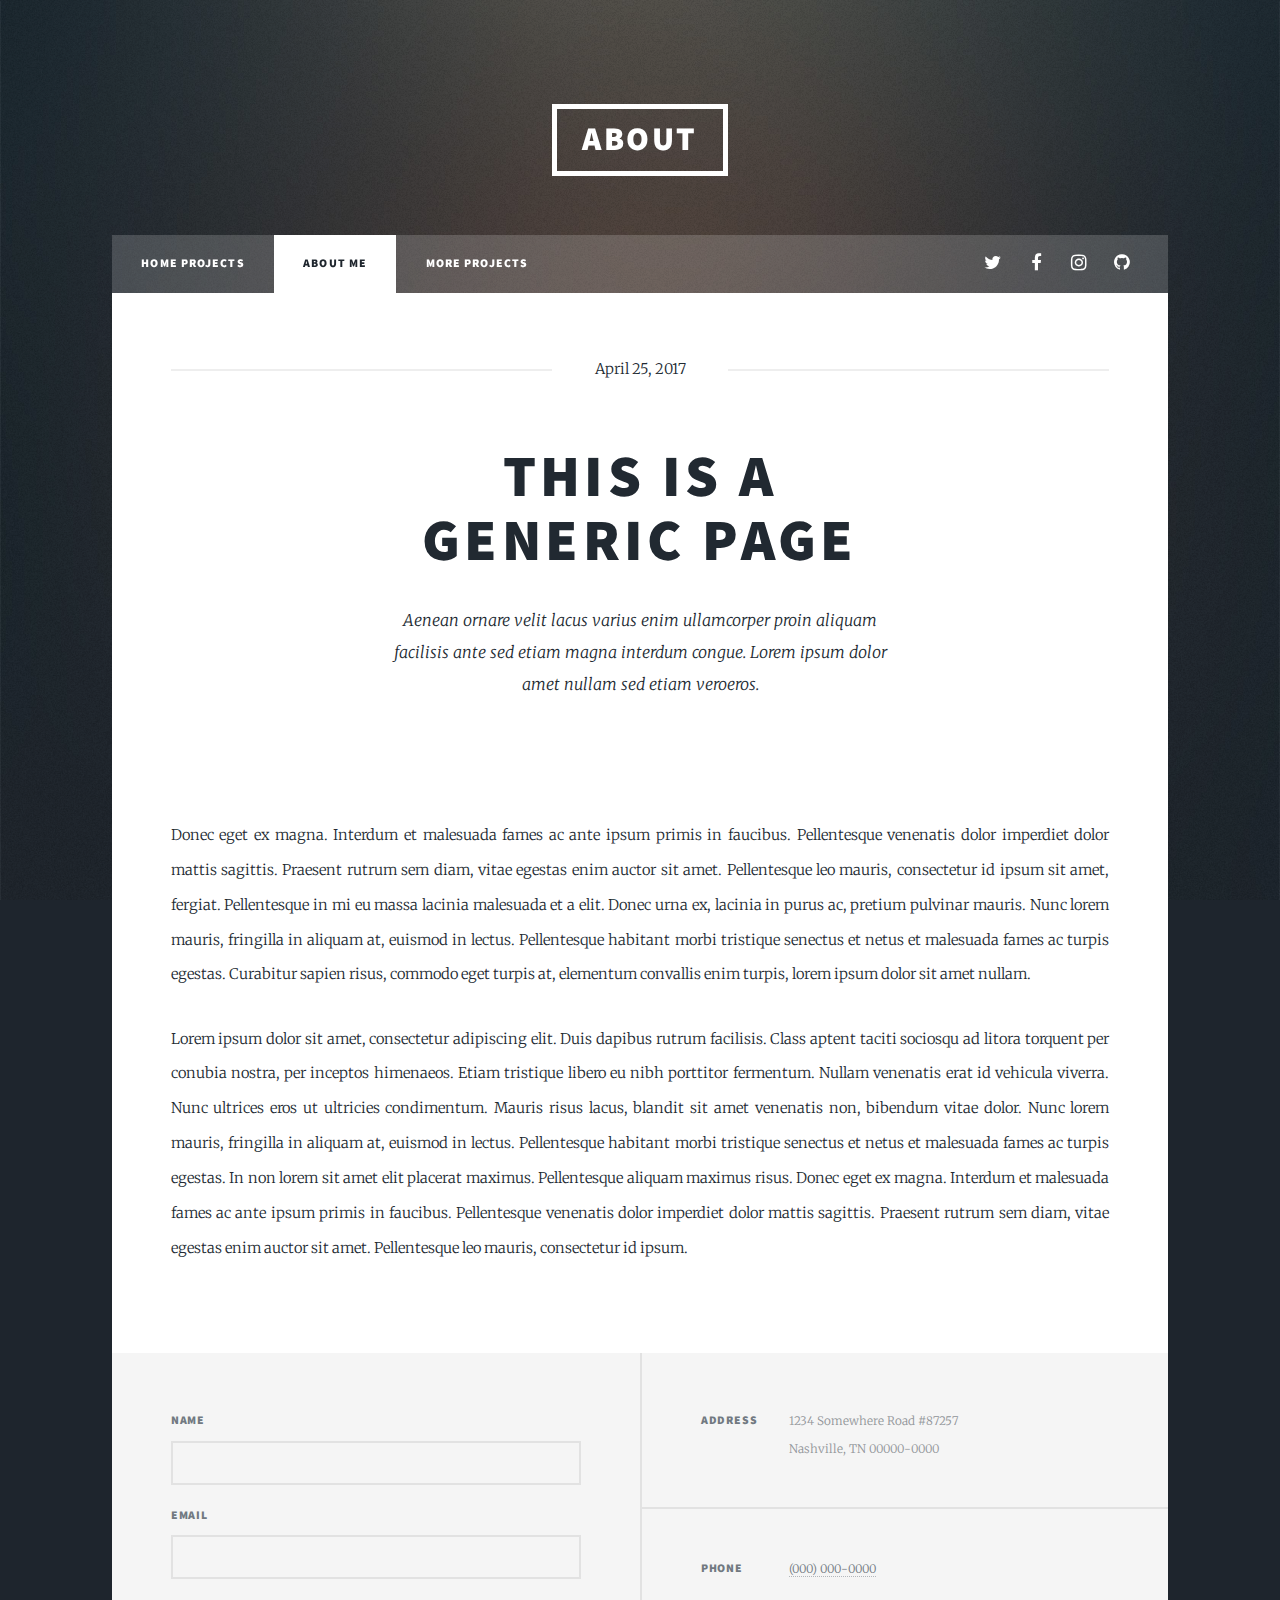
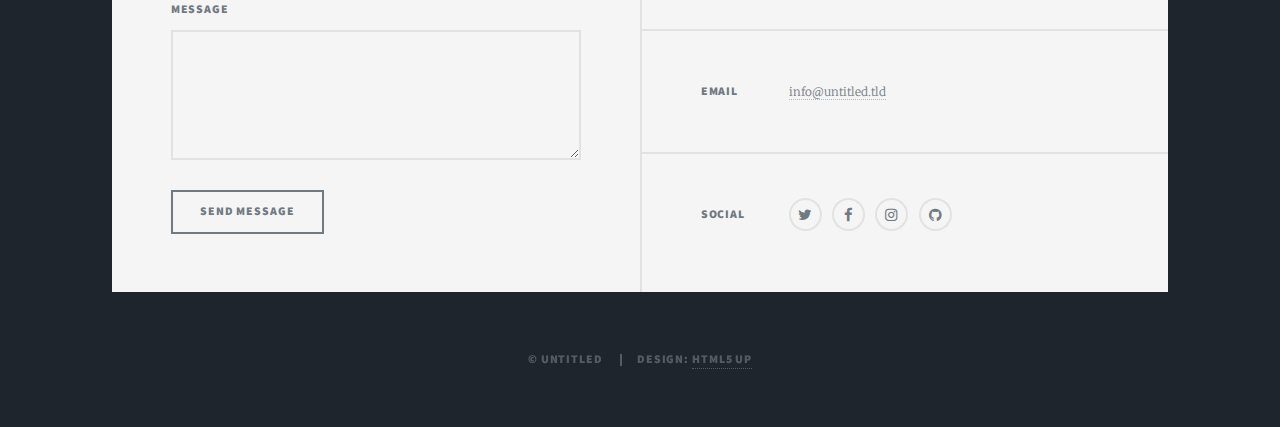
==== commit 05f75d62: "added links to github" ====
--- a/generic.html
+++ b/generic.html
@@ -1,126 +1,192 @@
-<!DOCTYPE HTML>
+<!DOCTYPE html>
 <!--
 	Massively by HTML5 UP
 	html5up.net | @ajlkn
 	Free for personal and commercial use under the CCA 3.0 license (html5up.net/license)
 -->
 <html>
-	<head>
-		<title>Generic Page - Massively by HTML5 UP</title>
-		<meta charset="utf-8" />
-		<meta name="viewport" content="width=device-width, initial-scale=1, user-scalable=no" />
-		<link rel="stylesheet" href="assets/css/main.css" />
-		<noscript><link rel="stylesheet" href="assets/css/noscript.css" /></noscript>
-	</head>
-	<body class="is-preload">
+  <head>
+    <title>About - Jacqueline Omollo</title>
+    <meta charset="utf-8" />
+    <meta
+      name="viewport"
+      content="width=device-width, initial-scale=1, user-scalable=no"
+    />
+    <link rel="stylesheet" href="assets/css/main.css" />
+    <noscript><link rel="stylesheet" href="assets/css/noscript.css"/></noscript>
+  </head>
+  <body class="is-preload">
+    <!-- Wrapper -->
+    <div id="wrapper">
+      <!-- Header -->
+      <header id="header">
+        <a href="index.html" class="logo">About</a>
+      </header>
 
-		<!-- Wrapper -->
-			<div id="wrapper">
+      <!-- Nav -->
+      <nav id="nav">
+        <ul class="links">
+          <li><a href="index.html">Home Projects</a></li>
+          <li class="active"><a href="generic.html">About Me</a></li>
+          <li><a href="elements.html">More Projects</a></li>
+        </ul>
+        <ul class="icons">
+          <li>
+            <a href="#" class="icon fa-twitter"
+              ><span class="label">Twitter</span></a
+            >
+          </li>
+          <li>
+            <a href="#" class="icon fa-facebook"
+              ><span class="label">Facebook</span></a
+            >
+          </li>
+          <li>
+            <a href="#" class="icon fa-instagram"
+              ><span class="label">Instagram</span></a
+            >
+          </li>
+          <li>
+            <a href="#" class="icon fa-github"
+              ><span class="label">GitHub</span></a
+            >
+          </li>
+        </ul>
+      </nav>
 
-				<!-- Header -->
-					<header id="header">
-						<a href="index.html" class="logo">Massively</a>
-					</header>
+      <!-- Main -->
+      <div id="main">
+        <!-- Post -->
+        <section class="post">
+          <header class="major">
+            <span class="date">April 25, 2017</span>
+            <h1>
+              This is a<br />
+              Generic Page
+            </h1>
+            <p>
+              Aenean ornare velit lacus varius enim ullamcorper proin aliquam<br />
+              facilisis ante sed etiam magna interdum congue. Lorem ipsum
+              dolor<br />
+              amet nullam sed etiam veroeros.
+            </p>
+          </header>
+          <div class="image main"><img src="images/pic01.jpg" alt="" /></div>
+          <p>
+            Donec eget ex magna. Interdum et malesuada fames ac ante ipsum
+            primis in faucibus. Pellentesque venenatis dolor imperdiet dolor
+            mattis sagittis. Praesent rutrum sem diam, vitae egestas enim auctor
+            sit amet. Pellentesque leo mauris, consectetur id ipsum sit amet,
+            fergiat. Pellentesque in mi eu massa lacinia malesuada et a elit.
+            Donec urna ex, lacinia in purus ac, pretium pulvinar mauris. Nunc
+            lorem mauris, fringilla in aliquam at, euismod in lectus.
+            Pellentesque habitant morbi tristique senectus et netus et malesuada
+            fames ac turpis egestas. Curabitur sapien risus, commodo eget turpis
+            at, elementum convallis enim turpis, lorem ipsum dolor sit amet
+            nullam.
+          </p>
+          <p>
+            Lorem ipsum dolor sit amet, consectetur adipiscing elit. Duis
+            dapibus rutrum facilisis. Class aptent taciti sociosqu ad litora
+            torquent per conubia nostra, per inceptos himenaeos. Etiam tristique
+            libero eu nibh porttitor fermentum. Nullam venenatis erat id
+            vehicula viverra. Nunc ultrices eros ut ultricies condimentum.
+            Mauris risus lacus, blandit sit amet venenatis non, bibendum vitae
+            dolor. Nunc lorem mauris, fringilla in aliquam at, euismod in
+            lectus. Pellentesque habitant morbi tristique senectus et netus et
+            malesuada fames ac turpis egestas. In non lorem sit amet elit
+            placerat maximus. Pellentesque aliquam maximus risus. Donec eget ex
+            magna. Interdum et malesuada fames ac ante ipsum primis in faucibus.
+            Pellentesque venenatis dolor imperdiet dolor mattis sagittis.
+            Praesent rutrum sem diam, vitae egestas enim auctor sit amet.
+            Pellentesque leo mauris, consectetur id ipsum.
+          </p>
+        </section>
+      </div>
 
-				<!-- Nav -->
-					<nav id="nav">
-						<ul class="links">
-							<li><a href="index.html">This is Massively</a></li>
-							<li class="active"><a href="generic.html">Generic Page</a></li>
-							<li><a href="elements.html">Elements Reference</a></li>
-						</ul>
-						<ul class="icons">
-							<li><a href="#" class="icon fa-twitter"><span class="label">Twitter</span></a></li>
-							<li><a href="#" class="icon fa-facebook"><span class="label">Facebook</span></a></li>
-							<li><a href="#" class="icon fa-instagram"><span class="label">Instagram</span></a></li>
-							<li><a href="#" class="icon fa-github"><span class="label">GitHub</span></a></li>
-						</ul>
-					</nav>
+      <!-- Footer -->
+      <footer id="footer">
+        <section>
+          <form method="post" action="#">
+            <div class="fields">
+              <div class="field">
+                <label for="name">Name</label>
+                <input type="text" name="name" id="name" />
+              </div>
+              <div class="field">
+                <label for="email">Email</label>
+                <input type="text" name="email" id="email" />
+              </div>
+              <div class="field">
+                <label for="message">Message</label>
+                <textarea name="message" id="message" rows="3"></textarea>
+              </div>
+            </div>
+            <ul class="actions">
+              <li><input type="submit" value="Send Message" /></li>
+            </ul>
+          </form>
+        </section>
+        <section class="split contact">
+          <section class="alt">
+            <h3>Address</h3>
+            <p>
+              1234 Somewhere Road #87257<br />
+              Nashville, TN 00000-0000
+            </p>
+          </section>
+          <section>
+            <h3>Phone</h3>
+            <p><a href="#">(000) 000-0000</a></p>
+          </section>
+          <section>
+            <h3>Email</h3>
+            <p><a href="#">info@untitled.tld</a></p>
+          </section>
+          <section>
+            <h3>Social</h3>
+            <ul class="icons alt">
+              <li>
+                <a href="#" class="icon alt fa-twitter"
+                  ><span class="label">Twitter</span></a
+                >
+              </li>
+              <li>
+                <a href="#" class="icon alt fa-facebook"
+                  ><span class="label">Facebook</span></a
+                >
+              </li>
+              <li>
+                <a href="#" class="icon alt fa-instagram"
+                  ><span class="label">Instagram</span></a
+                >
+              </li>
+              <li>
+                <a href="#" class="icon alt fa-github"
+                  ><span class="label">GitHub</span></a
+                >
+              </li>
+            </ul>
+          </section>
+        </section>
+      </footer>
 
-				<!-- Main -->
-					<div id="main">
+      <!-- Copyright -->
+      <div id="copyright">
+        <ul>
+          <li>&copy; Untitled</li>
+          <li>Design: <a href="https://html5up.net">HTML5 UP</a></li>
+        </ul>
+      </div>
+    </div>
 
-						<!-- Post -->
-							<section class="post">
-								<header class="major">
-									<span class="date">April 25, 2017</span>
-									<h1>This is a<br />
-									Generic Page</h1>
-									<p>Aenean ornare velit lacus varius enim ullamcorper proin aliquam<br />
-									facilisis ante sed etiam magna interdum congue. Lorem ipsum dolor<br />
-									amet nullam sed etiam veroeros.</p>
-								</header>
-								<div class="image main"><img src="images/pic01.jpg" alt="" /></div>
-								<p>Donec eget ex magna. Interdum et malesuada fames ac ante ipsum primis in faucibus. Pellentesque venenatis dolor imperdiet dolor mattis sagittis. Praesent rutrum sem diam, vitae egestas enim auctor sit amet. Pellentesque leo mauris, consectetur id ipsum sit amet, fergiat. Pellentesque in mi eu massa lacinia malesuada et a elit. Donec urna ex, lacinia in purus ac, pretium pulvinar mauris. Nunc lorem mauris, fringilla in aliquam at, euismod in lectus. Pellentesque habitant morbi tristique senectus et netus et malesuada fames ac turpis egestas. Curabitur sapien risus, commodo eget turpis at, elementum convallis enim turpis, lorem ipsum dolor sit amet nullam.</p>
-								<p>Lorem ipsum dolor sit amet, consectetur adipiscing elit. Duis dapibus rutrum facilisis. Class aptent taciti sociosqu ad litora torquent per conubia nostra, per inceptos himenaeos. Etiam tristique libero eu nibh porttitor fermentum. Nullam venenatis erat id vehicula viverra. Nunc ultrices eros ut ultricies condimentum. Mauris risus lacus, blandit sit amet venenatis non, bibendum vitae dolor. Nunc lorem mauris, fringilla in aliquam at, euismod in lectus. Pellentesque habitant morbi tristique senectus et netus et malesuada fames ac turpis egestas. In non lorem sit amet elit placerat maximus. Pellentesque aliquam maximus risus. Donec eget ex magna. Interdum et malesuada fames ac ante ipsum primis in faucibus. Pellentesque venenatis dolor imperdiet dolor mattis sagittis. Praesent rutrum sem diam, vitae egestas enim auctor sit amet. Pellentesque leo mauris, consectetur id ipsum.</p>
-							</section>
-
-					</div>
-
-				<!-- Footer -->
-					<footer id="footer">
-						<section>
-							<form method="post" action="#">
-								<div class="fields">
-									<div class="field">
-										<label for="name">Name</label>
-										<input type="text" name="name" id="name" />
-									</div>
-									<div class="field">
-										<label for="email">Email</label>
-										<input type="text" name="email" id="email" />
-									</div>
-									<div class="field">
-										<label for="message">Message</label>
-										<textarea name="message" id="message" rows="3"></textarea>
-									</div>
-								</div>
-								<ul class="actions">
-									<li><input type="submit" value="Send Message" /></li>
-								</ul>
-							</form>
-						</section>
-						<section class="split contact">
-							<section class="alt">
-								<h3>Address</h3>
-								<p>1234 Somewhere Road #87257<br />
-								Nashville, TN 00000-0000</p>
-							</section>
-							<section>
-								<h3>Phone</h3>
-								<p><a href="#">(000) 000-0000</a></p>
-							</section>
-							<section>
-								<h3>Email</h3>
-								<p><a href="#">info@untitled.tld</a></p>
-							</section>
-							<section>
-								<h3>Social</h3>
-								<ul class="icons alt">
-									<li><a href="#" class="icon alt fa-twitter"><span class="label">Twitter</span></a></li>
-									<li><a href="#" class="icon alt fa-facebook"><span class="label">Facebook</span></a></li>
-									<li><a href="#" class="icon alt fa-instagram"><span class="label">Instagram</span></a></li>
-									<li><a href="#" class="icon alt fa-github"><span class="label">GitHub</span></a></li>
-								</ul>
-							</section>
-						</section>
-					</footer>
-
-				<!-- Copyright -->
-					<div id="copyright">
-						<ul><li>&copy; Untitled</li><li>Design: <a href="https://html5up.net">HTML5 UP</a></li></ul>
-					</div>
-
-			</div>
-
-		<!-- Scripts -->
-			<script src="assets/js/jquery.min.js"></script>
-			<script src="assets/js/jquery.scrollex.min.js"></script>
-			<script src="assets/js/jquery.scrolly.min.js"></script>
-			<script src="assets/js/browser.min.js"></script>
-			<script src="assets/js/breakpoints.min.js"></script>
-			<script src="assets/js/util.js"></script>
-			<script src="assets/js/main.js"></script>
-
-	</body>
-</html>+    <!-- Scripts -->
+    <script src="assets/js/jquery.min.js"></script>
+    <script src="assets/js/jquery.scrollex.min.js"></script>
+    <script src="assets/js/jquery.scrolly.min.js"></script>
+    <script src="assets/js/browser.min.js"></script>
+    <script src="assets/js/breakpoints.min.js"></script>
+    <script src="assets/js/util.js"></script>
+    <script src="assets/js/main.js"></script>
+  </body>
+</html>
--- a/assets/css/noscript.css
+++ b/assets/css/noscript.css
@@ -8,29 +8,31 @@
 
 /* Wrapper */
 
-	#wrapper {
-		background-color: #212931;
-		background-image: url("../../images/overlay.png"), linear-gradient(0deg, rgba(0, 0, 0, 0.1), rgba(0, 0, 0, 0.1)), url("../../images/bg.jpg");
-		background-size: auto,								auto,														100% auto;
-		background-position: center,								center,														top center;
-		background-repeat: repeat,								no-repeat,													no-repeat;
-		background-attachment: fixed,								fixed,														fixed;
-	}
+#wrapper {
+  background-color: #212931;
+  background-image: url("../../images/america-antique.jpg"),
+    linear-gradient(0deg, rgba(0, 0, 0, 0.1), rgba(0, 0, 0, 0.1)),
+    url("../../images/biltmore-estate.jpg");
+  background-size: auto, auto, 100% auto;
+  background-position: center, center, top center;
+  background-repeat: repeat, no-repeat, no-repeat;
+  background-attachment: fixed, fixed, fixed;
+}
 
-		#wrapper.fade-in:before {
-			display: none;
-		}
+#wrapper.fade-in:before {
+  display: none;
+}
 
 /* Intro */
 
-	body.is-preload #intro {
-		opacity: 1;
-	}
+body.is-preload #intro {
+  opacity: 1;
+}
 
-		body.is-preload #intro:not(.hidden) + #header + #nav {
-			-moz-transform: none;
-			-webkit-transform: none;
-			-ms-transform: none;
-			transform: none;
-			opacity: 1;
-		}+body.is-preload #intro:not(.hidden) + #header + #nav {
+  -moz-transform: none;
+  -webkit-transform: none;
+  -ms-transform: none;
+  transform: none;
+  opacity: 1;
+}
